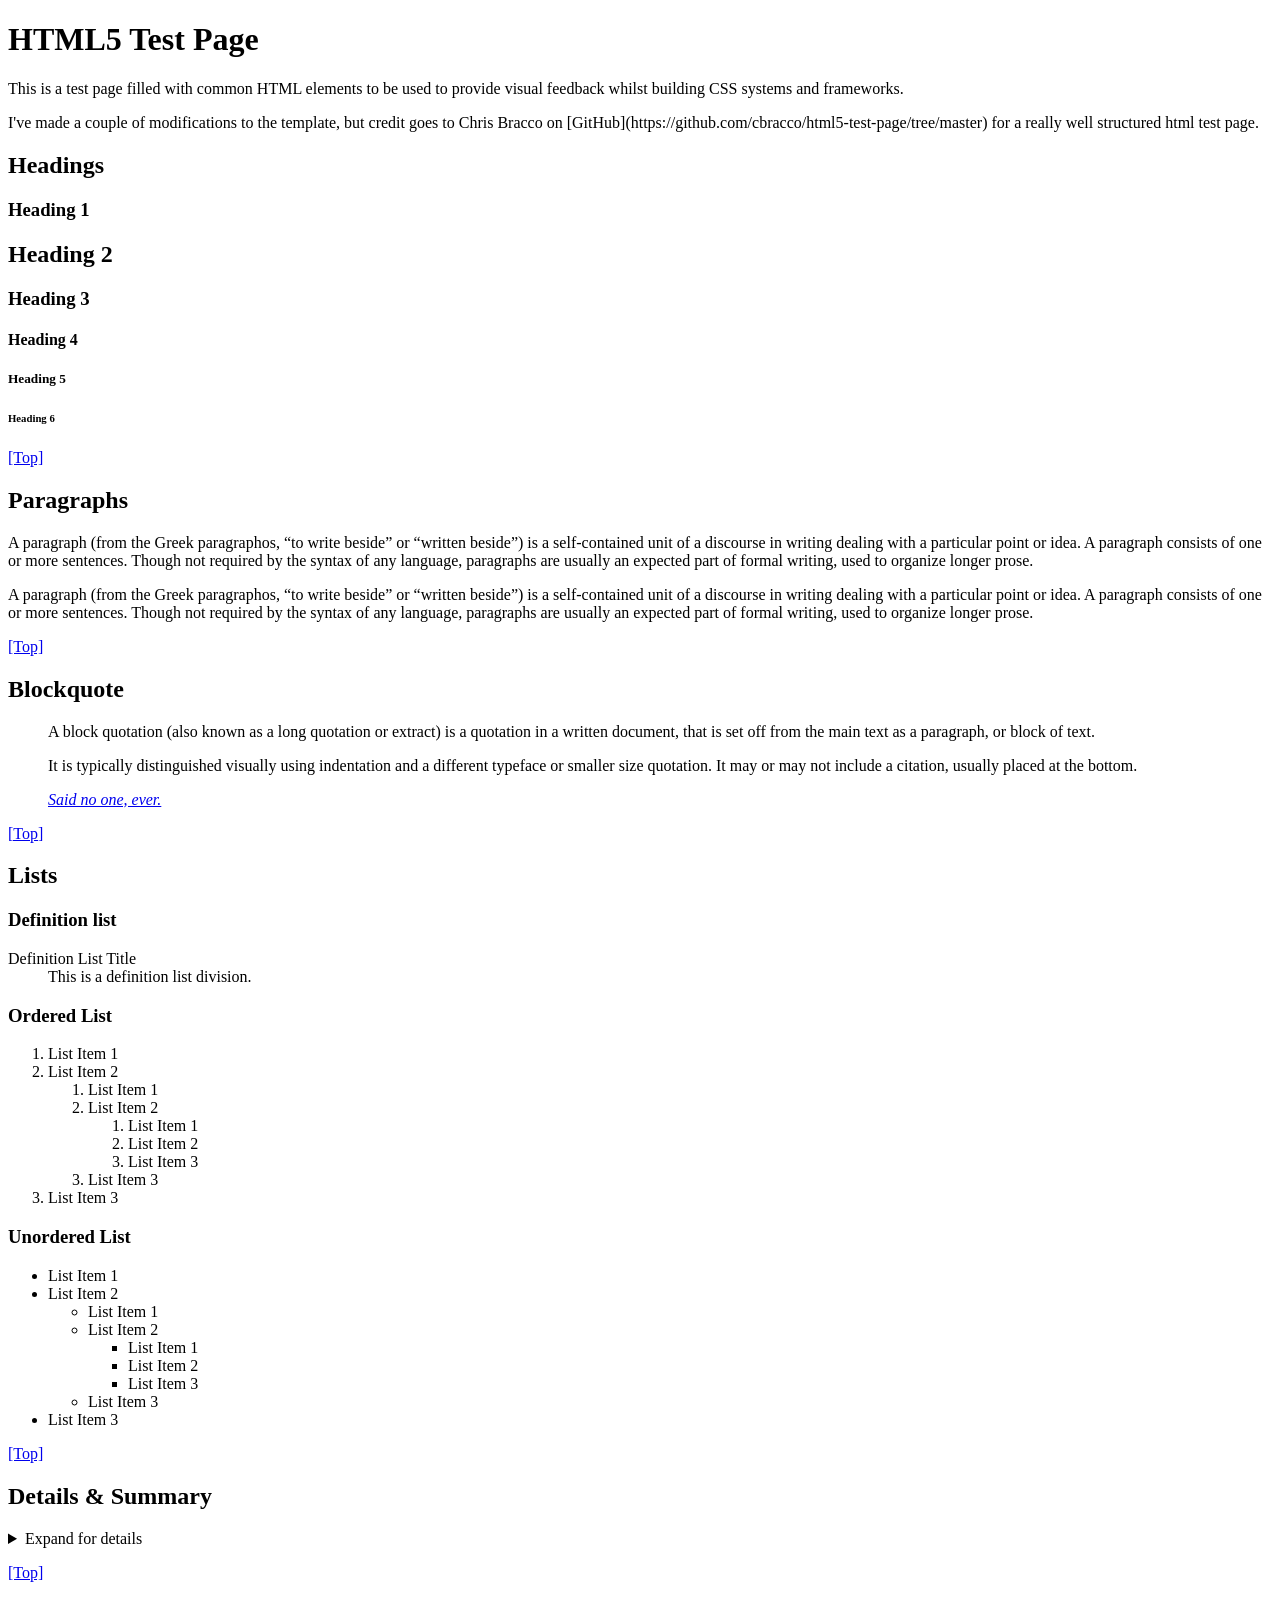
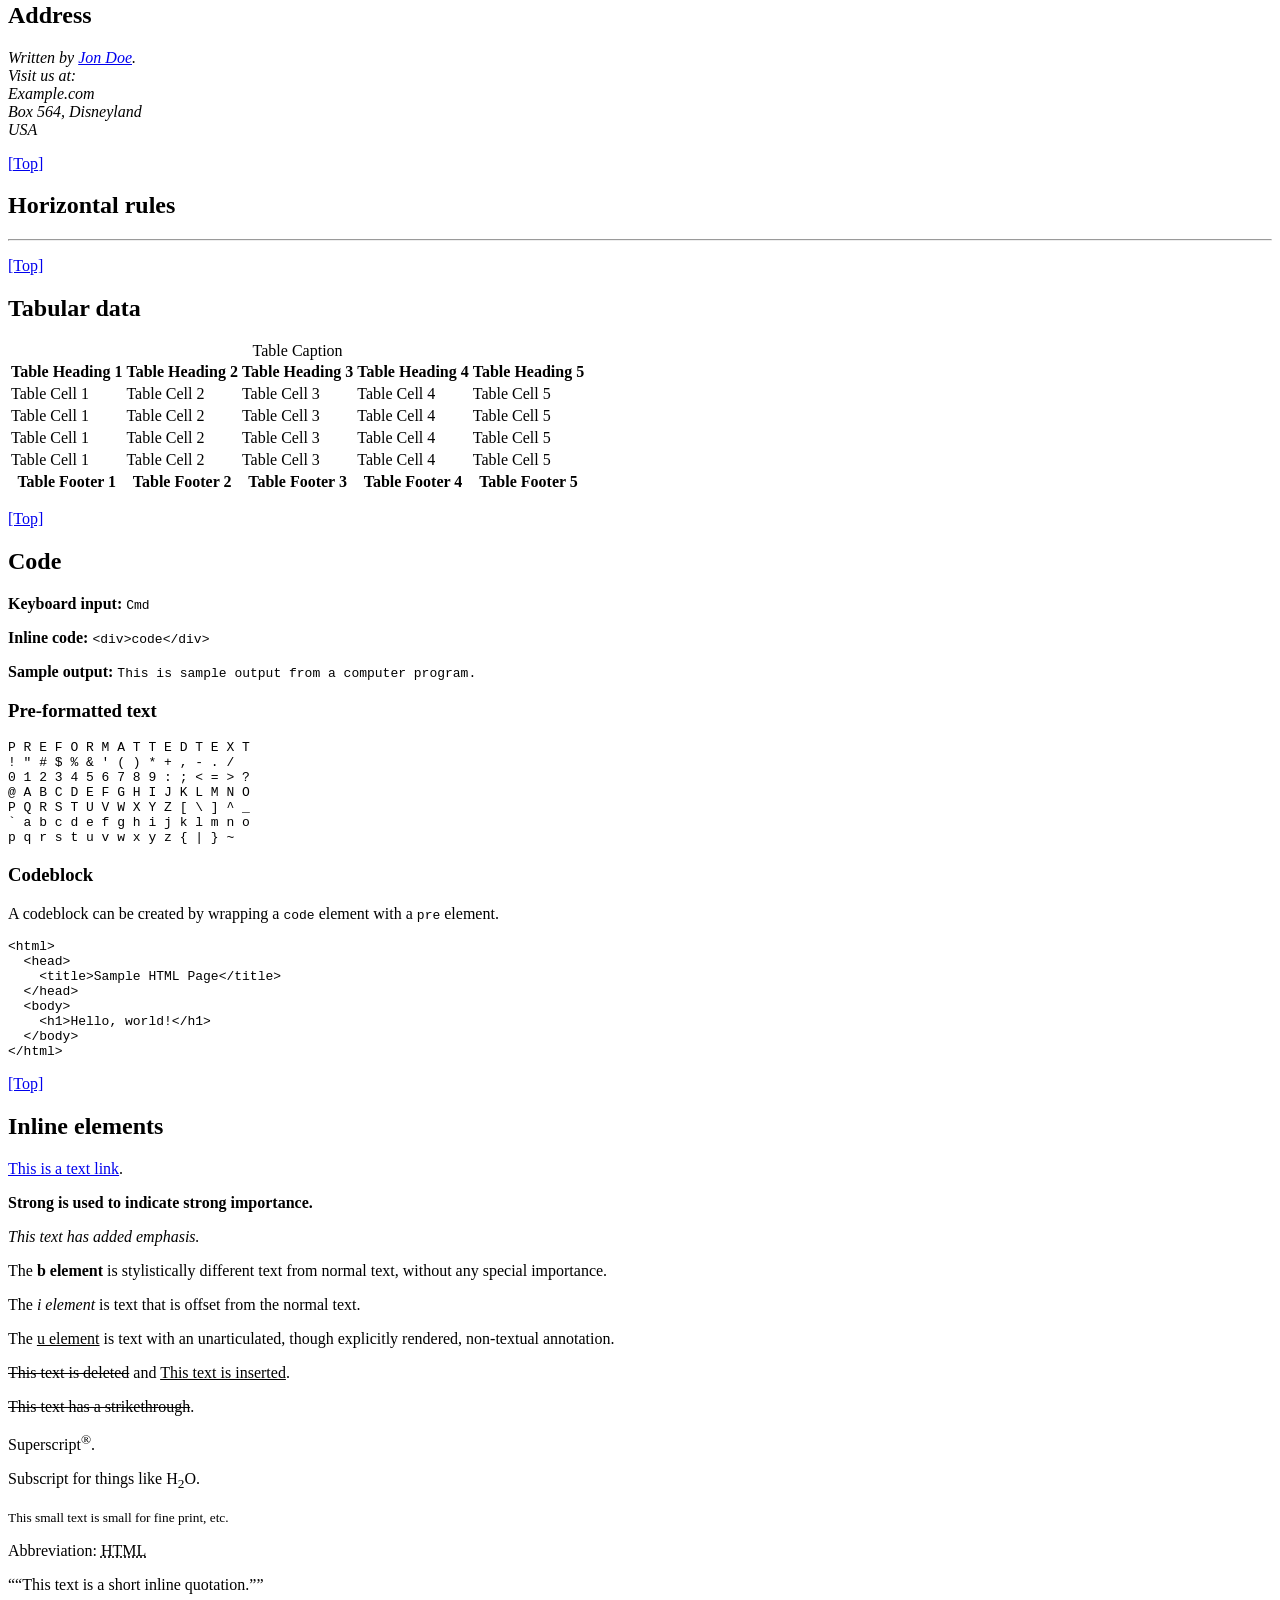
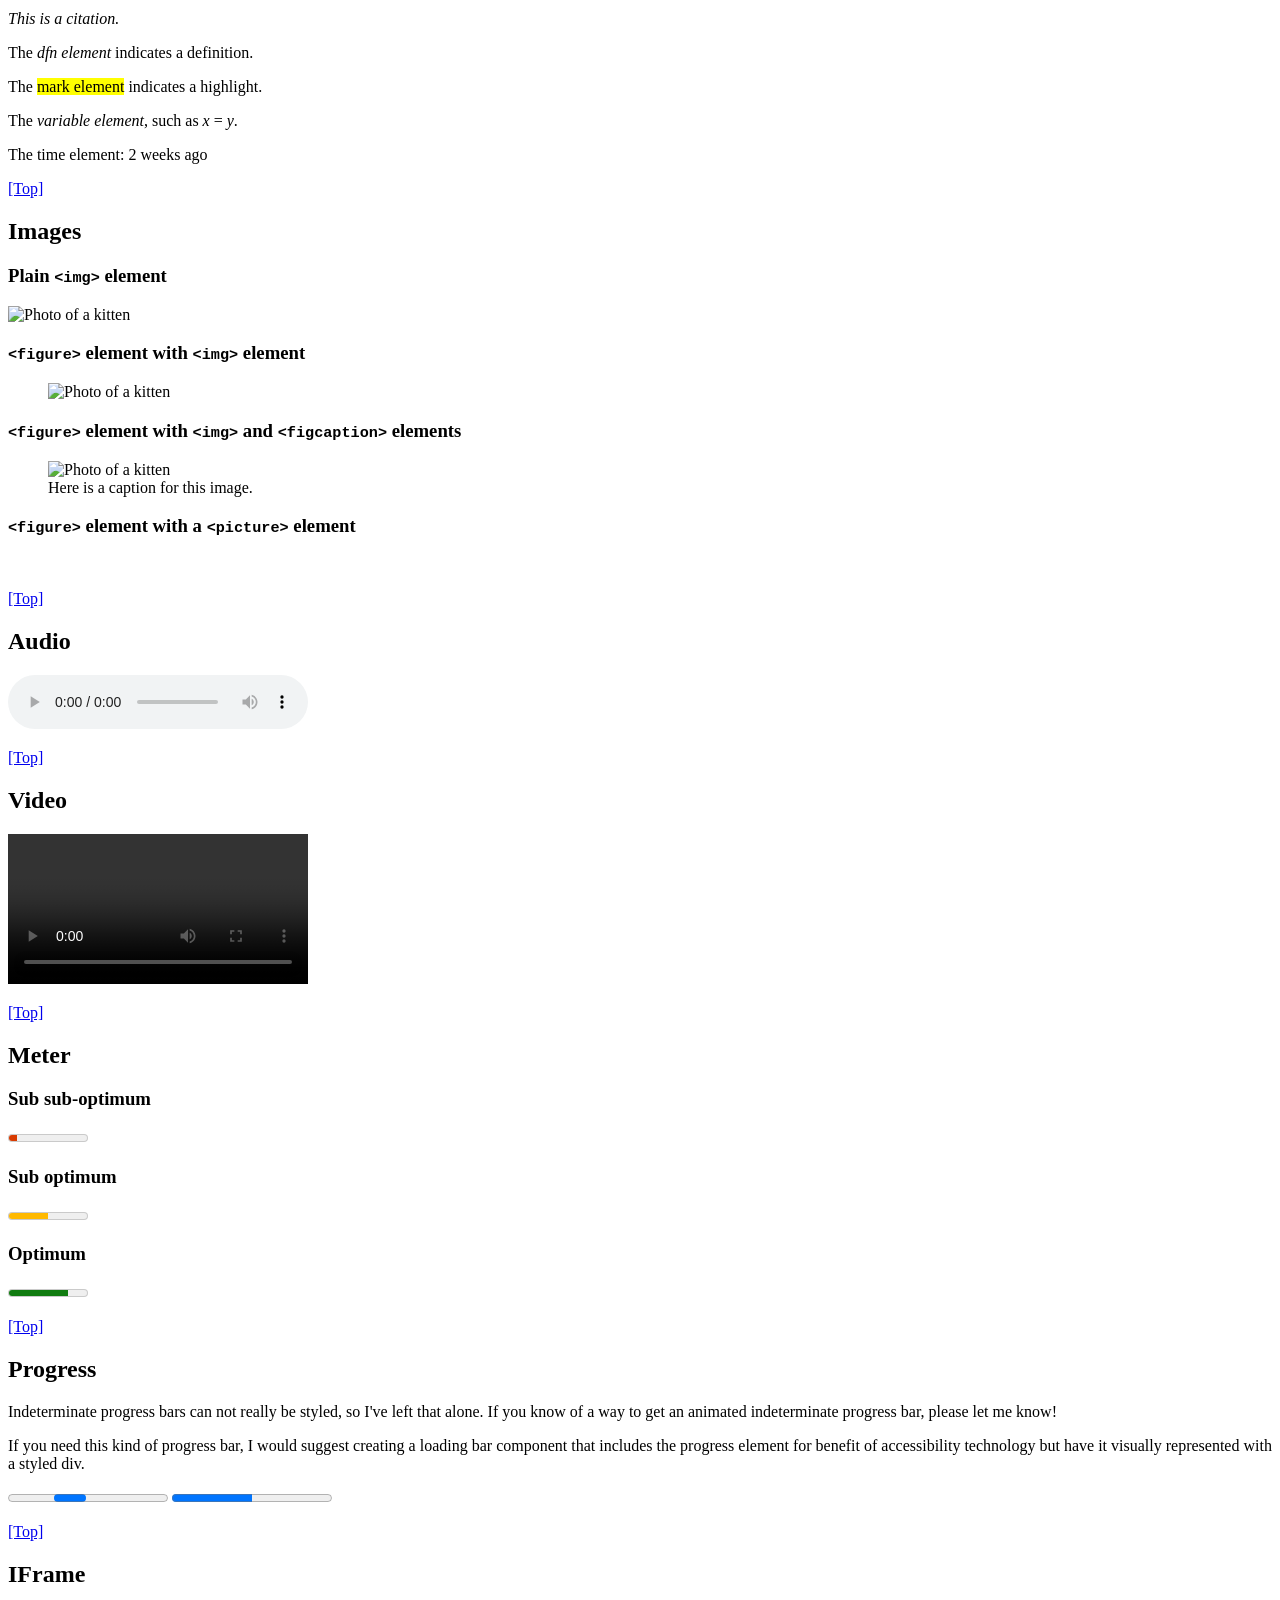
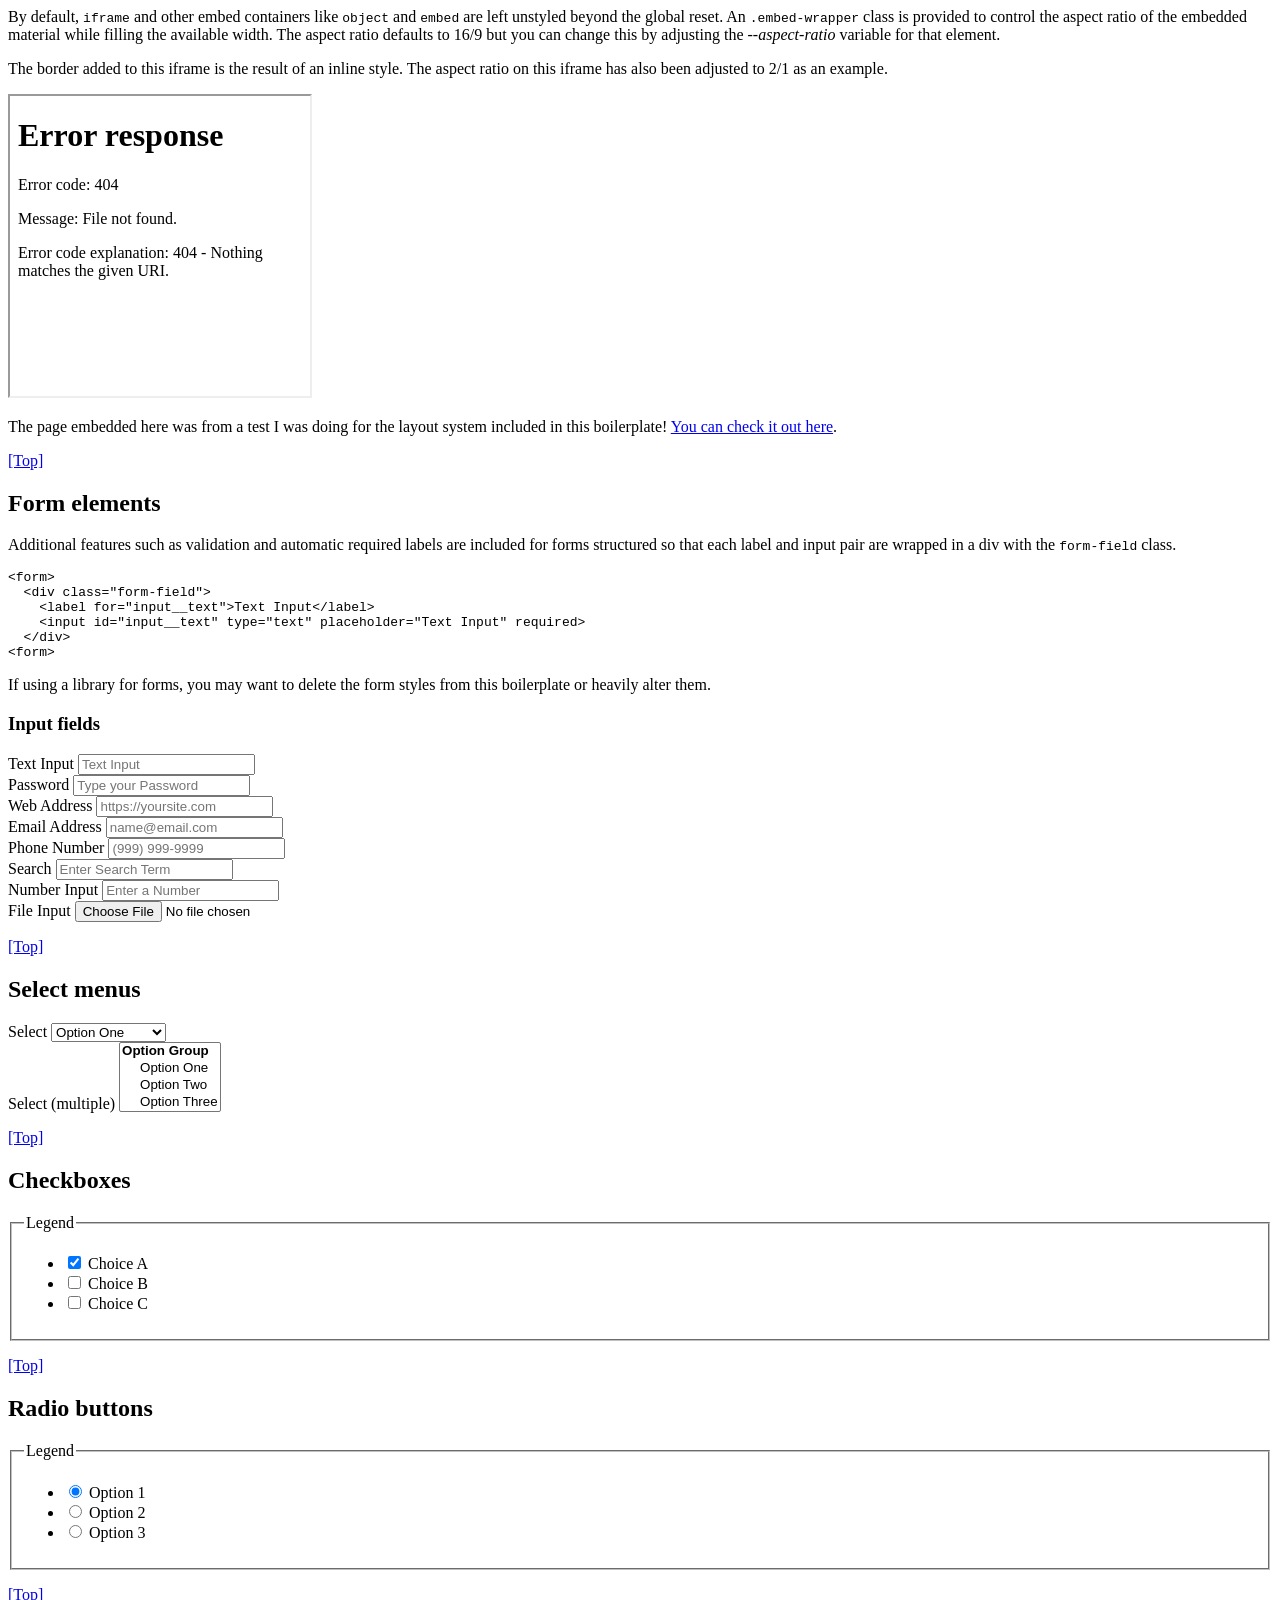
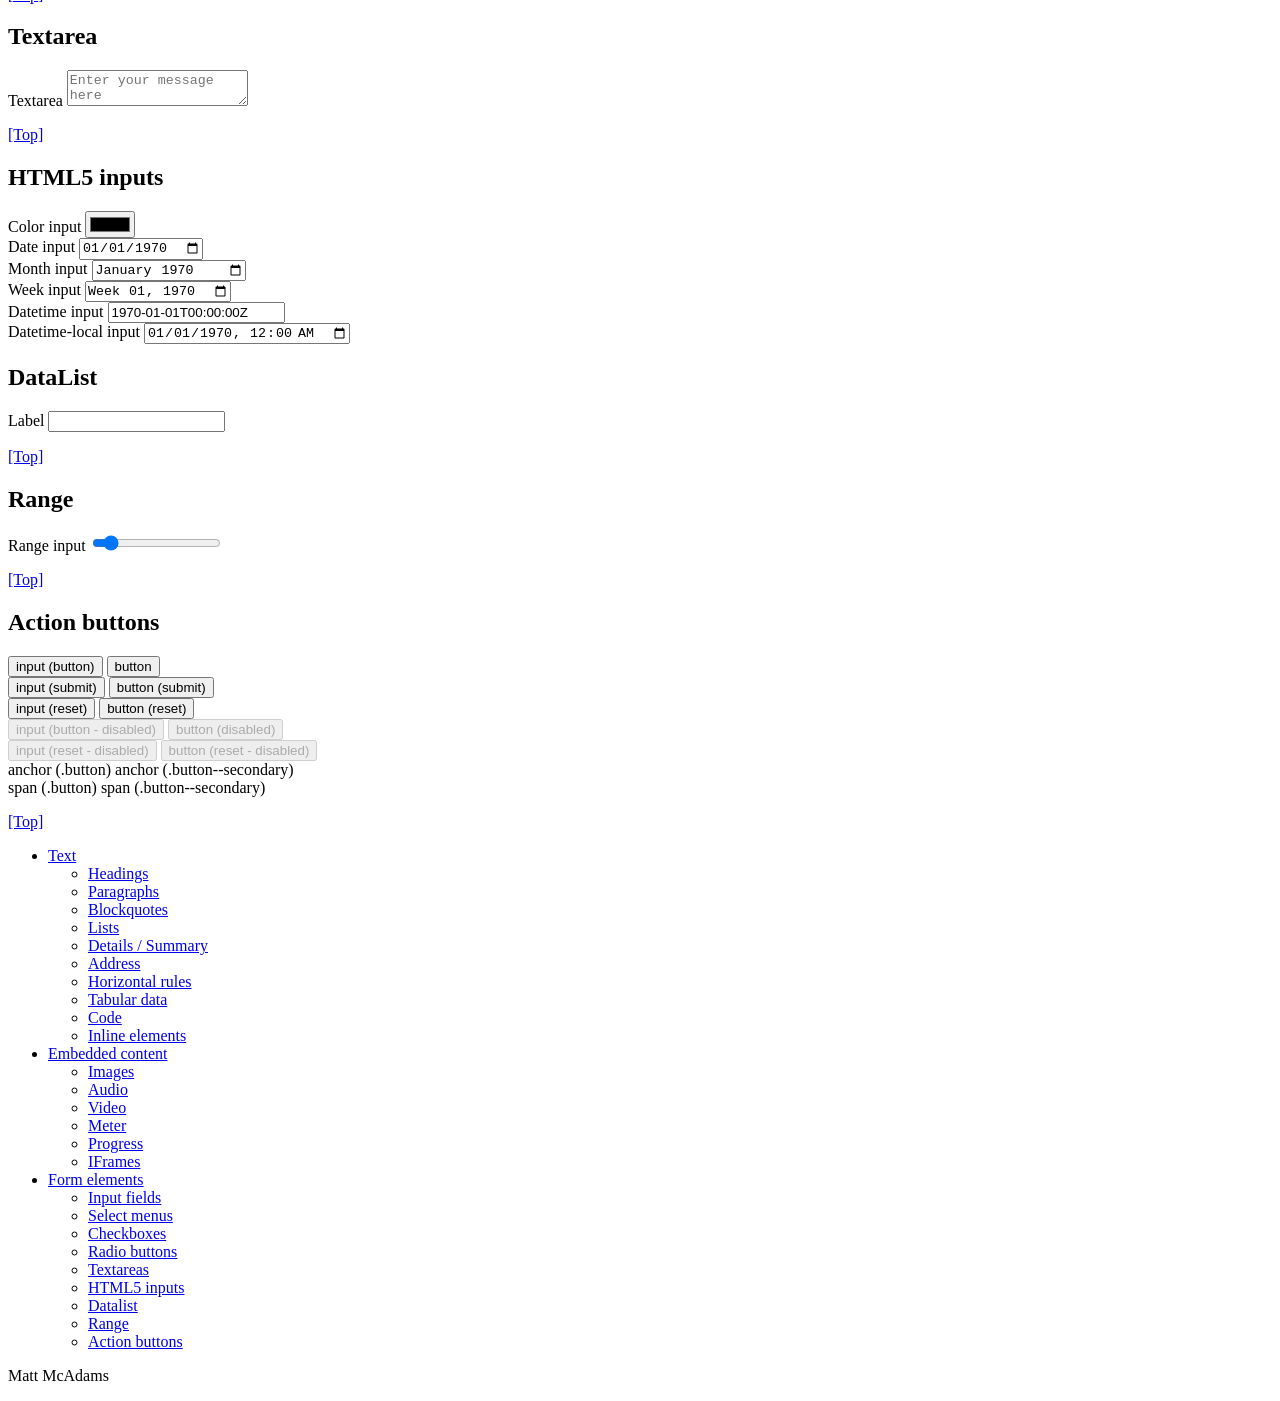
==== example.css.html @ a27641ac "added html and css boilderplate from Matt" ====
<!doctype html>
<html lang="en">

<head>
  <meta charset="utf-8">
  <meta http-equiv="X-UA-Compatible" content="IE=edge">
  <title>Matt's CSS Boilerplate</title>
  <meta name="description" content="A simple, modern CSS boilerplate">
  <meta name="viewport" content="width=device-width, initial-scale=1">
  <!--
  <link rel="stylesheet" href="src/_01-tokens.css">
  <link rel="stylesheet" href="src/_02-reset.css">
  <link rel="stylesheet" href="src/_03-core.css">
  <link rel="stylesheet" href="src/_04-forms.css">
  <link rel="stylesheet" href="src/_05-layout.css">
  <link rel="stylesheet" href="src/_06-animation.css">
  <link rel="stylesheet" href="src/_07-components.css">
  <link rel="stylesheet" href="src/_08-utilities.css">
  -->
  <link rel="stylesheet" href="resources/CSS/index.css">
</head>

<body>
  <div id="top" role="document">
    <div class="page">
      <header class="page__header layout--flow">
        <div class="layout--flow container--wide section">
          <h1>HTML5 Test Page</h1>
          <p>This is a test page filled with common HTML elements to be used to provide visual feedback whilst building CSS systems and frameworks.</p>
          <p>I've made a couple of modifications to the template, but credit goes to Chris Bracco on [GitHub](https://github.com/cbracco/html5-test-page/tree/master) for a really well structured html test page.</p>
        </div>
      </header>
      <main class="page__content layout--flow-double">
        <section id="text" class="container layout--flow-double">
          <article id="text__headings" class="layout--flow">
            <header>
              <h2>Headings</h2>
            </header>
            <div class="layout--flow">
              <h1>Heading 1</h1>
              <h2>Heading 2</h2>
              <h3>Heading 3</h3>
              <h4>Heading 4</h4>
              <h5>Heading 5</h5>
              <h6>Heading 6</h6>
            </div>
            <footer>
              <p><a href="#top">[Top]</a></p>
            </footer>
          </article>
          <article id="text__paragraphs" class="layout--flow">
            <header>
              <h2>Paragraphs</h2>
            </header>
            <div class="layout--flow">
              <p>A paragraph (from the Greek paragraphos, “to write beside” or “written beside”) is a self-contained unit of a discourse in writing dealing with a particular point or idea. A paragraph consists of one or more sentences. Though not required by the syntax of any language, paragraphs are usually an expected part of formal writing, used to organize longer prose.</p>
              <p>A paragraph (from the Greek paragraphos, “to write beside” or “written beside”) is a self-contained unit of a discourse in writing dealing with a particular point or idea. A paragraph consists of one or more sentences. Though not required by the syntax of any language, paragraphs are usually an expected part of formal writing, used to organize longer prose.</p>
            </div>
            <footer>
              <p><a href="#top">[Top]</a></p>
            </footer>
          </article>
          <article id="text__blockquotes" class="layout--flow">
            <header>
              <h2>Blockquote</h2>
            </header>
            <div class="layout--flow">
              <blockquote>
                <p>A block quotation (also known as a long quotation or extract) is a quotation in a written document, that is set off from the main text as a paragraph, or block of text.</p>
                <p>It is typically distinguished visually using indentation and a different typeface or smaller size quotation. It may or may not include a citation, usually placed at the bottom.</p>
                <cite><a href="#!">Said no one, ever.</a></cite>
              </blockquote>
            </div>
            <footer>
              <p><a href="#top">[Top]</a></p>
            </footer>
          </article>
          <article id="text__lists" class="layout--flow">
            <header>
              <h2>Lists</h2>
            </header>
            <div class="layout--flow">
              <h3>Definition list</h3>
              <dl>
                <dt>Definition List Title</dt>
                <dd>This is a definition list division.</dd>
              </dl>
              <h3>Ordered List</h3>
              <ol>
                <li>List Item 1</li>
                <li>
                  List Item 2
                  <ol>
                    <li>List Item 1</li>
                    <li>
                      List Item 2
                      <ol>
                        <li>List Item 1</li>
                        <li>List Item 2</li>
                        <li>List Item 3</li>
                      </ol>
                    </li>
                    <li>List Item 3</li>
                  </ol>
                </li>
                <li>List Item 3</li>
              </ol>
              <h3>Unordered List</h3>
              <ul>
                <li>List Item 1</li>
                <li>
                  List Item 2
                  <ul>
                    <li>List Item 1</li>
                    <li>
                      List Item 2
                      <ul>
                        <li>List Item 1</li>
                        <li>List Item 2</li>
                        <li>List Item 3</li>
                      </ul>
                    </li>
                    <li>List Item 3</li>
                  </ul>
                </li>
                <li>List Item 3</li>
              </ul>
            </div>
            <footer>
              <p><a href="#top">[Top]</a></p>
            </footer>
          </article>
          <article id="text__details" class="layout--flow">
            <header>
              <h2>Details & Summary</h2>
            </header>
            <details>
              <summary>Expand for details</summary>
              <p>Lorem ipsum dolor sit amet consectetur adipisicing elit. Cum, odio! Odio natus ullam ad quaerat, eaque
                necessitatibus, aliquid distinctio similique voluptatibus dicta consequuntur animi. Quaerat facilis quidem
                unde eos! Ipsa.</p>
            </details>
            <footer>
              <p><a href="#top">[Top]</a></p>
            </footer>
          </article>
          <article id="text__address" class="layout--flow">
            <header>
              <h2>Address</h2>
            </header>
            <address>
              Written by <a href="mailto:webmaster@example.com">Jon Doe</a>.<br>
              Visit us at:<br>
              Example.com<br>
              Box 564, Disneyland<br>
              USA
            </address>
            <footer>
              <p><a href="#top">[Top]</a></p>
            </footer>
          </article>
          <article id="text__hr" class="layout--flow">
            <header>
              <h2>Horizontal rules</h2>
            </header>
            <div>
              <hr>
            </div>
            <footer>
              <p><a href="#top">[Top]</a></p>
            </footer>
          </article>
          <article id="text__tables" class="layout--flow">
            <header>
              <h2>Tabular data</h2>
            </header>
            <div class="table-wrapper">
              <table>
                <caption>Table Caption</caption>
                <thead>
                  <tr>
                    <th>Table Heading 1</th>
                    <th>Table Heading 2</th>
                    <th>Table Heading 3</th>
                    <th>Table Heading 4</th>
                    <th>Table Heading 5</th>
                  </tr>
                </thead>
                <tfoot>
                  <tr>
                    <th>Table Footer 1</th>
                    <th>Table Footer 2</th>
                    <th>Table Footer 3</th>
                    <th>Table Footer 4</th>
                    <th>Table Footer 5</th>
                  </tr>
                </tfoot>
                <tbody>
                  <tr>
                    <td>Table Cell 1</td>
                    <td>Table Cell 2</td>
                    <td>Table Cell 3</td>
                    <td>Table Cell 4</td>
                    <td>Table Cell 5</td>
                  </tr>
                  <tr>
                    <td>Table Cell 1</td>
                    <td>Table Cell 2</td>
                    <td>Table Cell 3</td>
                    <td>Table Cell 4</td>
                    <td>Table Cell 5</td>
                  </tr>
                  <tr>
                    <td>Table Cell 1</td>
                    <td>Table Cell 2</td>
                    <td>Table Cell 3</td>
                    <td>Table Cell 4</td>
                    <td>Table Cell 5</td>
                  </tr>
                  <tr>
                    <td>Table Cell 1</td>
                    <td>Table Cell 2</td>
                    <td>Table Cell 3</td>
                    <td>Table Cell 4</td>
                    <td>Table Cell 5</td>
                  </tr>
                </tbody>
              </table>
            </div>
            <footer>
              <p><a href="#top">[Top]</a></p>
            </footer>
          </article>
          <article id="text__code" class="layout--flow">
            <header>
              <h2>Code</h2>
            </header>
            <div class="layout--flow">
              <p><strong>Keyboard input:</strong> <kbd>Cmd</kbd></p>
              <p><strong>Inline code:</strong> <code>&lt;div&gt;code&lt;/div&gt;</code></p>
              <p><strong>Sample output:</strong> <samp>This is sample output from a computer program.</samp></p>
              <h3>Pre-formatted text</h3>
              <pre>P R E F O R M A T T E D T E X T
! " # $ % &amp; ' ( ) * + , - . /
0 1 2 3 4 5 6 7 8 9 : ; &lt; = &gt; ?
@ A B C D E F G H I J K L M N O
P Q R S T U V W X Y Z [ \ ] ^ _
` a b c d e f g h i j k l m n o
p q r s t u v w x y z { | } ~ </pre>
              <h3>Codeblock</h3>
              <p>A codeblock can be created by wrapping a <code>code</code> element with a <code>pre</code> element.</p>
              <pre><code>&lt;html&gt;
  &lt;head&gt;
    &lt;title&gt;Sample HTML Page&lt;/title&gt;
  &lt;/head&gt;
  &lt;body&gt;
    &lt;h1&gt;Hello, world!&lt;/h1&gt;
  &lt;/body&gt;
&lt;/html&gt;</code></pre>
            </div>
            <footer>
              <p><a href="#top">[Top]</a></p>
            </footer>
          </article>
          <article id="text__inline" class="layout--flow">
            <header>
              <h2>Inline elements</h2>
            </header>
            <div class="layout--flow">
              <p><a href="#!">This is a text link</a>.</p>
              <p><strong>Strong is used to indicate strong importance.</strong></p>
              <p><em>This text has added emphasis.</em></p>
              <p>The <b>b element</b> is stylistically different text from normal text, without any special importance.
              </p>
              <p>The <i>i element</i> is text that is offset from the normal text.</p>
              <p>The <u>u element</u> is text with an unarticulated, though explicitly rendered, non-textual annotation.
              </p>
              <p><del>This text is deleted</del> and <ins>This text is inserted</ins>.</p>
              <p><s>This text has a strikethrough</s>.</p>
              <p>Superscript<sup>®</sup>.</p>
              <p>Subscript for things like H<sub>2</sub>O.</p>
              <p><small>This small text is small for fine print, etc.</small></p>
              <p>Abbreviation: <abbr title="HyperText Markup Language">HTML</abbr></p>
              <p>&ldquo;<q cite="https://developer.mozilla.org/en-US/docs/HTML/Element/q">This text is a short inline quotation.</q>&rdquo;</p>
              <p><cite>This is a citation.</cite></p>
              <p>The <dfn>dfn element</dfn> indicates a definition.</p>
              <p>The <mark>mark element</mark> indicates a highlight.</p>
              <p>The <var>variable element</var>, such as <var>x</var> = <var>y</var>.</p>
              <p>The time element: <time datetime="2013-04-06T12:32+00:00">2 weeks ago</time></p>
            </div>
            <footer>
              <p><a href="#top">[Top]</a></p>
            </footer>
          </article>
        </section>
        <section id="embedded" class="container layout--flow">
          <article id="embedded__images" class="layout--flow">
            <header>
              <h2>Images</h2>
            </header>
            <div class="layout--flow">
              <h3>Plain <code>&lt;img&gt;</code> element</h3>
              <img src="https://picsum.photos/seed/1/500/300" alt="Photo of a kitten">
              <h3><code>&lt;figure&gt;</code> element with <code>&lt;img&gt;</code> element</h3>
              <figure>
                <img src="https://picsum.photos/seed/2/500/300" alt="Photo of a kitten">
              </figure>
              <h3><code>&lt;figure&gt;</code> element with <code>&lt;img&gt;</code> and <code>&lt;figcaption&gt;</code>
                elements</h3>
              <figure>
                <img src="https://picsum.photos/seed/3/500/300" alt="Photo of a kitten">
                <figcaption>Here is a caption for this image.</figcaption>
              </figure>
              <h3><code>&lt;figure&gt;</code> element with a <code>&lt;picture&gt;</code> element</h3>
              <figure>
                <picture>
                  <source srcset="https://picsum.photos/seed/4/800/300" media="(min-width: 800px)">
                  <img src="https://picsum.photos/400/200" alt="Photo of a kitten" />
                </picture>
              </figure>
            </div>
            <footer>
              <p><a href="#top">[Top]</a></p>
            </footer>
          </article>
          <article id="embedded__audio" class="layout--flow">
            <header>
              <h2>Audio</h2>
            </header>
            <div><audio controls="">audio</audio></div>
            <footer>
              <p><a href="#top">[Top]</a></p>
            </footer>
          </article>
          <article id="embedded__video" class="layout--flow">
            <header>
              <h2>Video</h2>
            </header>
            <div><video controls="">video</video></div>
            <footer>
              <p><a href="#top">[Top]</a></p>
            </footer>
          </article>
          <article id="embedded__meter" class="layout--flow">
            <header>
              <h2>Meter</h2>
            </header>
            <div class="layout--flow">
              <h3>Sub sub-optimum</h3>
              <meter
                min="0"
                low="30"
                optimum="75"
                high="55"
                max="100"
                value="10"
              >25 out of 100</meter>
              <h3>Sub optimum</h3>
              <meter
                min="0"
                low="30"
                optimum="75"
                high="55"
                max="100"
                value="50"
              >50 out of 100</meter>
              <h3>Optimum</h3>
              <meter
                min="0"
                low="30"
                optimum="75"
                high="55"
                max="100"
                value="75"
              >75 out of 100</meter>
            </div>
            <footer>
              <p><a href="#top">[Top]</a></p>
            </footer>
          </article>
          <article id="embedded__progress" class="layout--flow">
            <header>
              <h2>Progress</h2>
            </header>
            <div class="layout--flow">
              <p>Indeterminate progress bars can not really be styled, so I've left that alone. If you know of a way to get an animated indeterminate progress bar, please let me know!</p>
              <p>If you need this kind of progress bar, I would suggest creating a loading bar component that includes the progress element for benefit of accessibility technology but have it visually represented with a styled div.</p>
              <progress>progress</progress>
              <progress value="50" max="100">50%</progress>
            </div>
            <footer>
              <p><a href="#top">[Top]</a></p>
            </footer>
          </article>
          <article id="embedded__iframe" class="layout--flow">
            <header>
              <h2>IFrame</h2>
            </header>
            <div class="layout--flow">
              <p>By default, <code>iframe</code> and other embed containers like <code>object</code> and <code>embed</code> are left unstyled beyond the global reset. An <code>.embed-wrapper</code> class is provided to control the aspect ratio of the embedded material while filling the available width. The aspect ratio defaults to 16/9 but you can change this by adjusting the <var>--aspect-ratio</var> variable for that element.</p>
              <p>The border added to this iframe is the result of an inline style. The aspect ratio on this iframe has also been adjusted to 2/1 as an example.</p>
              <div class="embed-wrapper" style="--aspect-ratio: 2/1; border: 5px solid var(--color_text--default)">
                <iframe src="layout.html" height="300"></iframe>
              </div>
              <p>The page embedded here was from a test I was doing for the layout system included in this boilerplate! <a href="layout.html">You can check it out here</a>.</p>
            </div>
            <footer>
              <p><a href="#top">[Top]</a></p>
            </footer>
          </article>
        </section>
        <section id="forms" class="container layout--flow-double">
          <article id="forms__input" class="layout--flow">
            <header>
              <h2>Form elements</h2>
            </header>
            <div class="layout--flow">
              <p>Additional features such as validation and automatic required labels are included for forms structured so that each label and input pair are wrapped in a div with the <code>form-field</code> class.</p>
              <pre><code>&lt;form&gt;
  &lt;div class="form-field"&gt;
    &lt;label for="input__text"&gt;Text Input&lt;/label&gt;
    &lt;input id="input__text" type="text" placeholder="Text Input" required&gt;
  &lt;/div&gt;
&lt;form&gt;</code></pre>
              <p>If using a library for forms, you may want to delete the form styles from this boilerplate or heavily alter them.</p>
              <h3>Input fields</h3>
              <form class="layout--flow">
                <div class="form-field">
                  <label for="input__text">Text Input</label>
                  <input id="input__text" type="text" placeholder="Text Input" required>
                </div>
                <div class="form-field">
                  <label for="input__password">Password</label>
                  <input type="password" placeholder="Type your Password">
                </div>
                <div class="form-field">
                  <label for="input__webaddress">Web Address</label>
                  <input id="input__webaddress" type="url" placeholder="https://yoursite.com">
                </div class="form-field">
                <div class="form-field">
                  <label for="input__email">Email Address</label>
                  <input id="input__email" type="email" placeholder="name@email.com">
                </div>
                <div class="form-field">
                  <label for="input__phone">Phone Number</label>
                  <input id="input__phone" type="tel" placeholder="(999) 999-9999">
                </div>
                <div class="form-field">
                  <label for="input__search">Search</label>
                  <input id="input__search" type="search" placeholder="Enter Search Term">
                </div>
                <div class="form-field">
                  <label for="input__number">Number Input</label>
                  <input id="input__number" type="number" placeholder="Enter a Number">
                </div>
                <div class="form-field">
                  <label for="input__file">File Input</label>
                  <input id="input__file" type="file" required>
                </div>
              </form>
            </div>
            <footer>
              <p><a href="#top">[Top]</a></p>
            </footer>
          </article>
          <article id="forms__select" class="layout--flow">
            <header>
              <h2>Select menus</h2>
            </header>
            <div class="layout--flow">
              <form class="layout--flow">
                <div class="form-field">
                  <label for="select">Select</label>
                  <select id="select" required>
                    <optgroup label="Option Group">
                      <option>Option One</option>
                      <option>Option Two</option>
                      <option>Option Three</option>
                    </optgroup>
                  </select>
                </div>
                <div class="form-field">
                  <label for="select_multiple">Select (multiple)</label>
                  <select id="select_multiple" multiple="multiple">
                    <optgroup label="Option Group">
                      <option>Option One</option>
                      <option>Option Two</option>
                      <option>Option Three</option>
                    </optgroup>
                  </select>
                </div>
              </form>
            </div>
            <footer>
              <p><a href="#top">[Top]</a></p>
            </footer>
          </article>
          <article id="forms__checkbox" class="layout--flow">
            <header>
              <h2>Checkboxes</h2>
            </header>
            <div class="layout--flow">
              <fieldset id="forms__checkbox">
                <legend>Legend</legend>
                <ul>
                  <li>
                    <label for="checkbox1"><input id="checkbox1" name="checkbox" type="checkbox" checked="checked"> Choice A</label>
                  </li>
                  <li>
                    <label for="checkbox2"><input id="checkbox2" name="checkbox" type="checkbox"> Choice B</label>
                  </li>
                  <li>
                    <label for="checkbox3"><input id="checkbox3" name="checkbox" type="checkbox"> Choice C</label>
                  </li>
                </ul>
              </fieldset>
            </div>
            <footer>
              <p><a href="#top">[Top]</a></p>
            </footer>
          </article>
          <article id="forms__checkbox" class="layout--flow">
            <header>
              <h2>Radio buttons</h2>
            </header>
            <div class="layout--flow">
              <fieldset id="forms__checkbox">
                <legend>Legend</legend>
                <ul>
                  <li><label for="radio1"><input id="radio1" name="radio" type="radio" checked="checked"> Option 1</label>
                  </li>
                  <li><label for="radio2"><input id="radio2" name="radio" type="radio"> Option 2</label></li>
                  <li><label for="radio3"><input id="radio3" name="radio" type="radio"> Option 3</label></li>
                </ul>
              </fieldset>
            </div>
            <footer>
              <p><a href="#top">[Top]</a></p>
            </footer>
          </article>
          <article id="forms__textareas" class="layout--flow">
            <header>
              <h2>Textarea</h2>
            </header>
            <div class="layout--flow">
              <form>
                <div class="form-field">
                  <label for="textarea">Textarea</label>
                  <textarea id="textarea" placeholder="Enter your message here"></textarea>
                </div>
              </form>
            </div>
            <footer>
              <p><a href="#top">[Top]</a></p>
            </footer>
          </article>
          <article id="forms__html5" class="layout--flow">
            <header>
              <h2>HTML5 inputs</h2>
            </header>
            <div class="layout--flow">
              <form class="layout--flow">
                <div class="form-field">
                  <label for="ic">Color input</label>
                  <input type="color" id="ic" value="#000000">
                </div>
                <div class="form-field">
                  <label for="idd">Date input</label>
                  <input type="date" id="idd" value="1970-01-01">
                </div>
                <div class="form-field">
                  <label for="idm">Month input</label>
                  <input type="month" id="idm" value="1970-01">
                </div>
                <div class="form-field">
                  <label for="idw">Week input</label>
                  <input type="week" id="idw" value="1970-W01">
                </div>
                <div class="form-field">
                  <label for="idt">Datetime input</label>
                  <input type="datetime" id="idt" value="1970-01-01T00:00:00Z">
                </div>
                <div class="form-field">
                  <label for="idtl">Datetime-local input</label>
                  <input type="datetime-local" id="idtl" value="1970-01-01T00:00">
                </div>
              </form>
            </div>
          </article>
          <article id="forms__datalist" class="layout--flow">
            <header>
              <h2>DataList</h2>
            </header>
            <div class="layout--flow">
              <form class="layout--flow">
                <div class="form-field">
                  <label for="idl">Label</label>
                  <input type="text" id="idl" list="example-list">
                  <datalist id="example-list">
                    <option value="Example #1" />
                    <option value="Example #2" />
                    <option value="Example #3" />
                  </datalist>
                </div>
              </form>
            </div>
            <footer>
              <p><a href="#top">[Top]</a></p>
            </footer>
          </article>
          <article id="forms__range" class="layout--flow">
            <header>
              <h2>Range</h2>
            </header>
            <div class="layout--flow">
              <form class="layout--flow">
                <div class="form-field">
                  <label for="ir">Range input</label>
                  <input type="range" id="ir" value="10">
                </div>
              </form>
            </div>
            <footer>
              <p><a href="#top">[Top]</a></p>
            </footer>
          </article>
          <article id="forms__action" class="layout--flow">
            <header>
              <h2>Action buttons</h2>
            </header>
            <div class="layout--flow">
              <form class="layout--flow">
                <div class="layout--flow">
                  <div>
                    <input type="button" value="input (button)">
                    <button>button</button>
                  </div>
                  <div>
                    <input type="submit" value="input (submit)">
                    <button type="submit">button (submit)</button>
                  </div>
                  <div>
                    <input type="reset" value="input (reset)">
                    <button type="reset">button (reset)</button>
                  </div>
                  <div>
                    <input type="button" value="input (button - disabled)" disabled>
                    <button disabled>button (disabled)</button>
                  </div>
                  <div>
                    <input type="reset" value="input (reset - disabled)" disabled>
                    <button type="reset" disabled>button (reset - disabled)</button>
                  </div>
                  <div>
                    <a class="button">anchor (.button)</a>
                    <a class="button--secondary">anchor (.button--secondary)</a>
                  </div>
                  <div>
                    <span class="button">span (.button)</span>
                    <span class="button--secondary">span (.button--secondary)</span>
                  </div>
                </div>
              </form>
            </div>
            <footer>
              <p><a href="#top">[Top]</a></p>
            </footer>
          </article>
        </section>
      </main>
      <nav class="page__sidebar">
        <div class="container">
          <ul>
            <li>
              <a href="#text">Text</a>
              <ul>
                <li><a href="#text__headings">Headings</a></li>
                <li><a href="#text__paragraphs">Paragraphs</a></li>
                <li><a href="#text__blockquotes">Blockquotes</a></li>
                <li><a href="#text__lists">Lists</a></li>
                <li><a href="#text__details">Details / Summary</a></li>
                <li><a href="#text__address">Address</a></li>
                <li><a href="#text__hr">Horizontal rules</a></li>
                <li><a href="#text__tables">Tabular data</a></li>
                <li><a href="#text__code">Code</a></li>
                <li><a href="#text__inline">Inline elements</a></li>
              </ul>
            </li>
            <li>
              <a href="#embedded">Embedded content</a>
              <ul>
                <li><a href="#embedded__images">Images</a></li>
                <li><a href="#embedded__audio">Audio</a></li>
                <li><a href="#embedded__video">Video</a></li>
                <li><a href="#embedded__meter">Meter</a></li>
                <li><a href="#embedded__progress">Progress</a></li>
                <li><a href="#embedded__iframe">IFrames</a></li>
              </ul>
            </li>
            <li>
              <a href="#forms">Form elements</a>
              <ul>
                <li><a href="#forms__input">Input fields</a></li>
                <li><a href="#forms__select">Select menus</a></li>
                <li><a href="#forms__checkbox">Checkboxes</a></li>
                <li><a href="#forms__radio">Radio buttons</a></li>
                <li><a href="#forms__textareas">Textareas</a></li>
                <li><a href="#forms__html5">HTML5 inputs</a></li>
                <li><a href="#forms__datalist">Datalist</a></li>
                <li><a href="#forms__range">Range</a></li>
                <li><a href="#forms__action">Action buttons</a></li>
              </ul>
            </li>
          </ul>
        </div>
      </nav>
    </div>

    <footer>
      <p>Matt McAdams</p>
    </footer>
  </div>
</body>

</html>
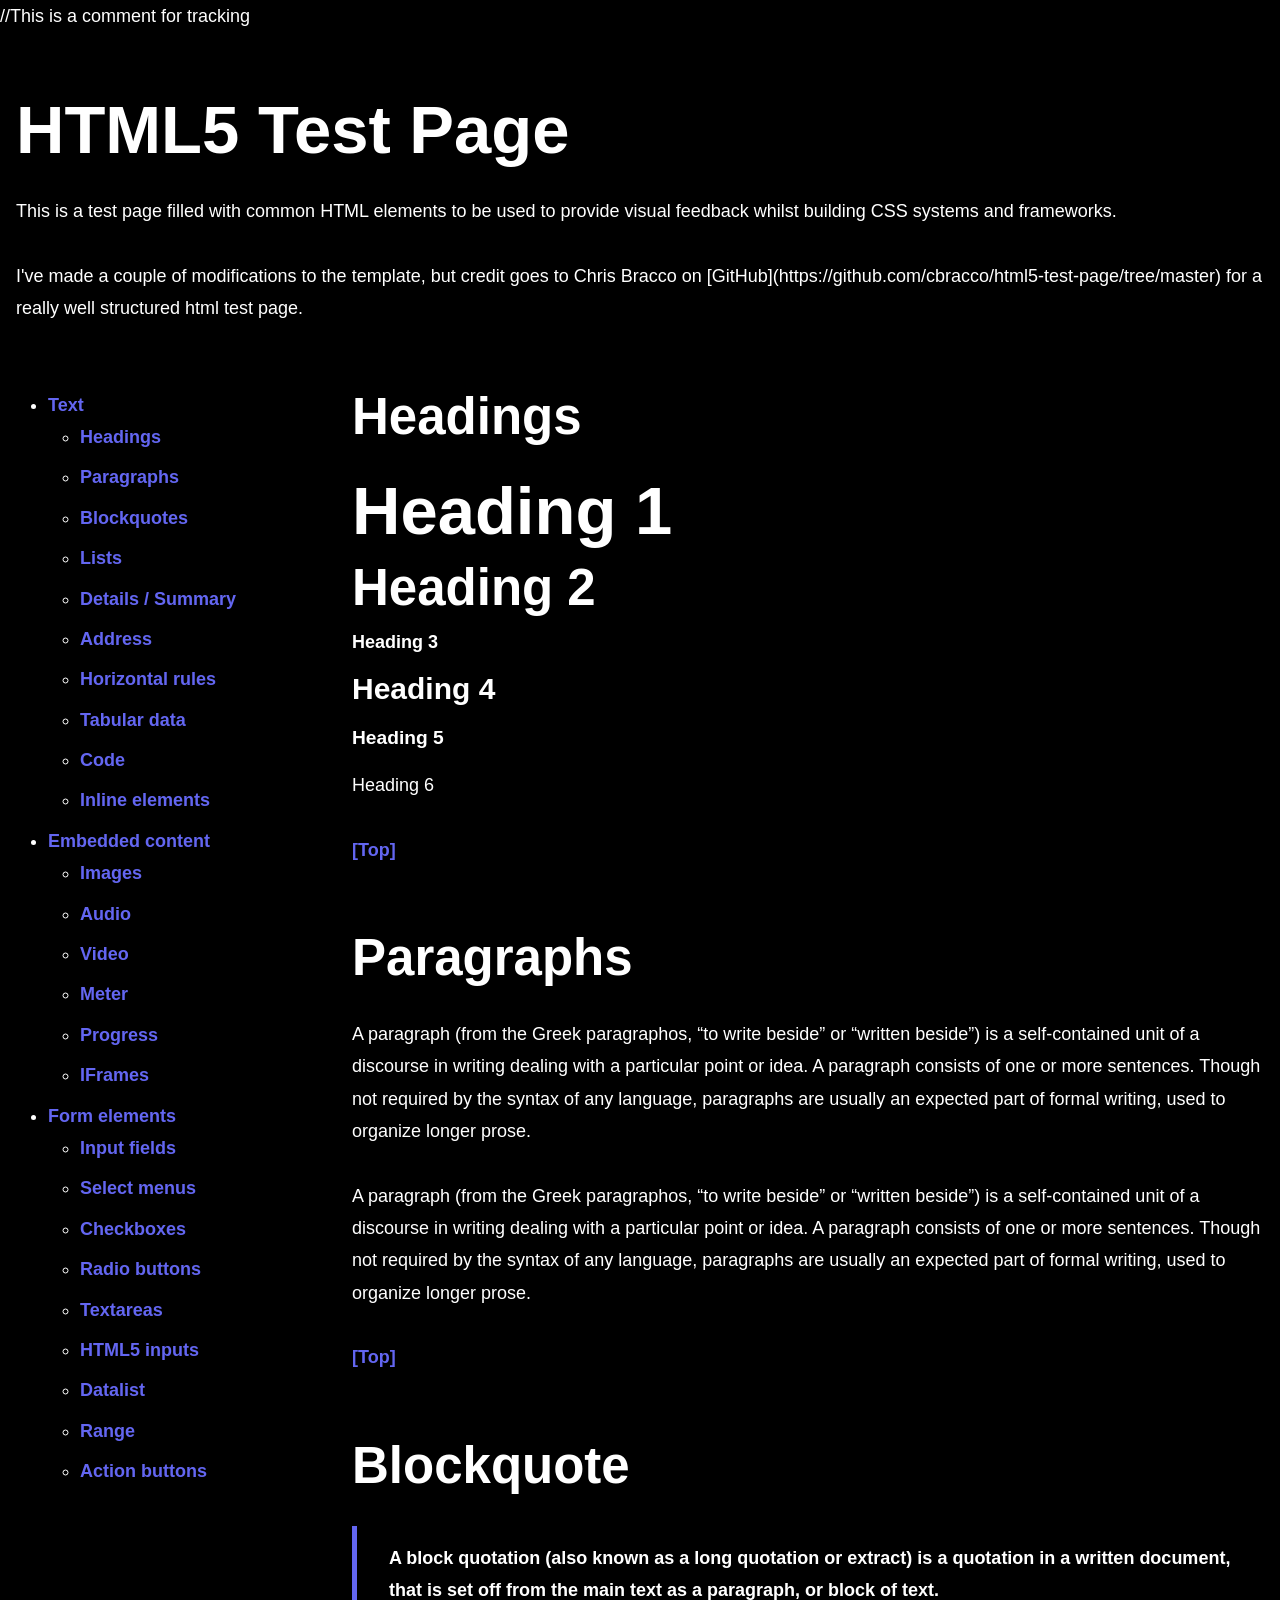
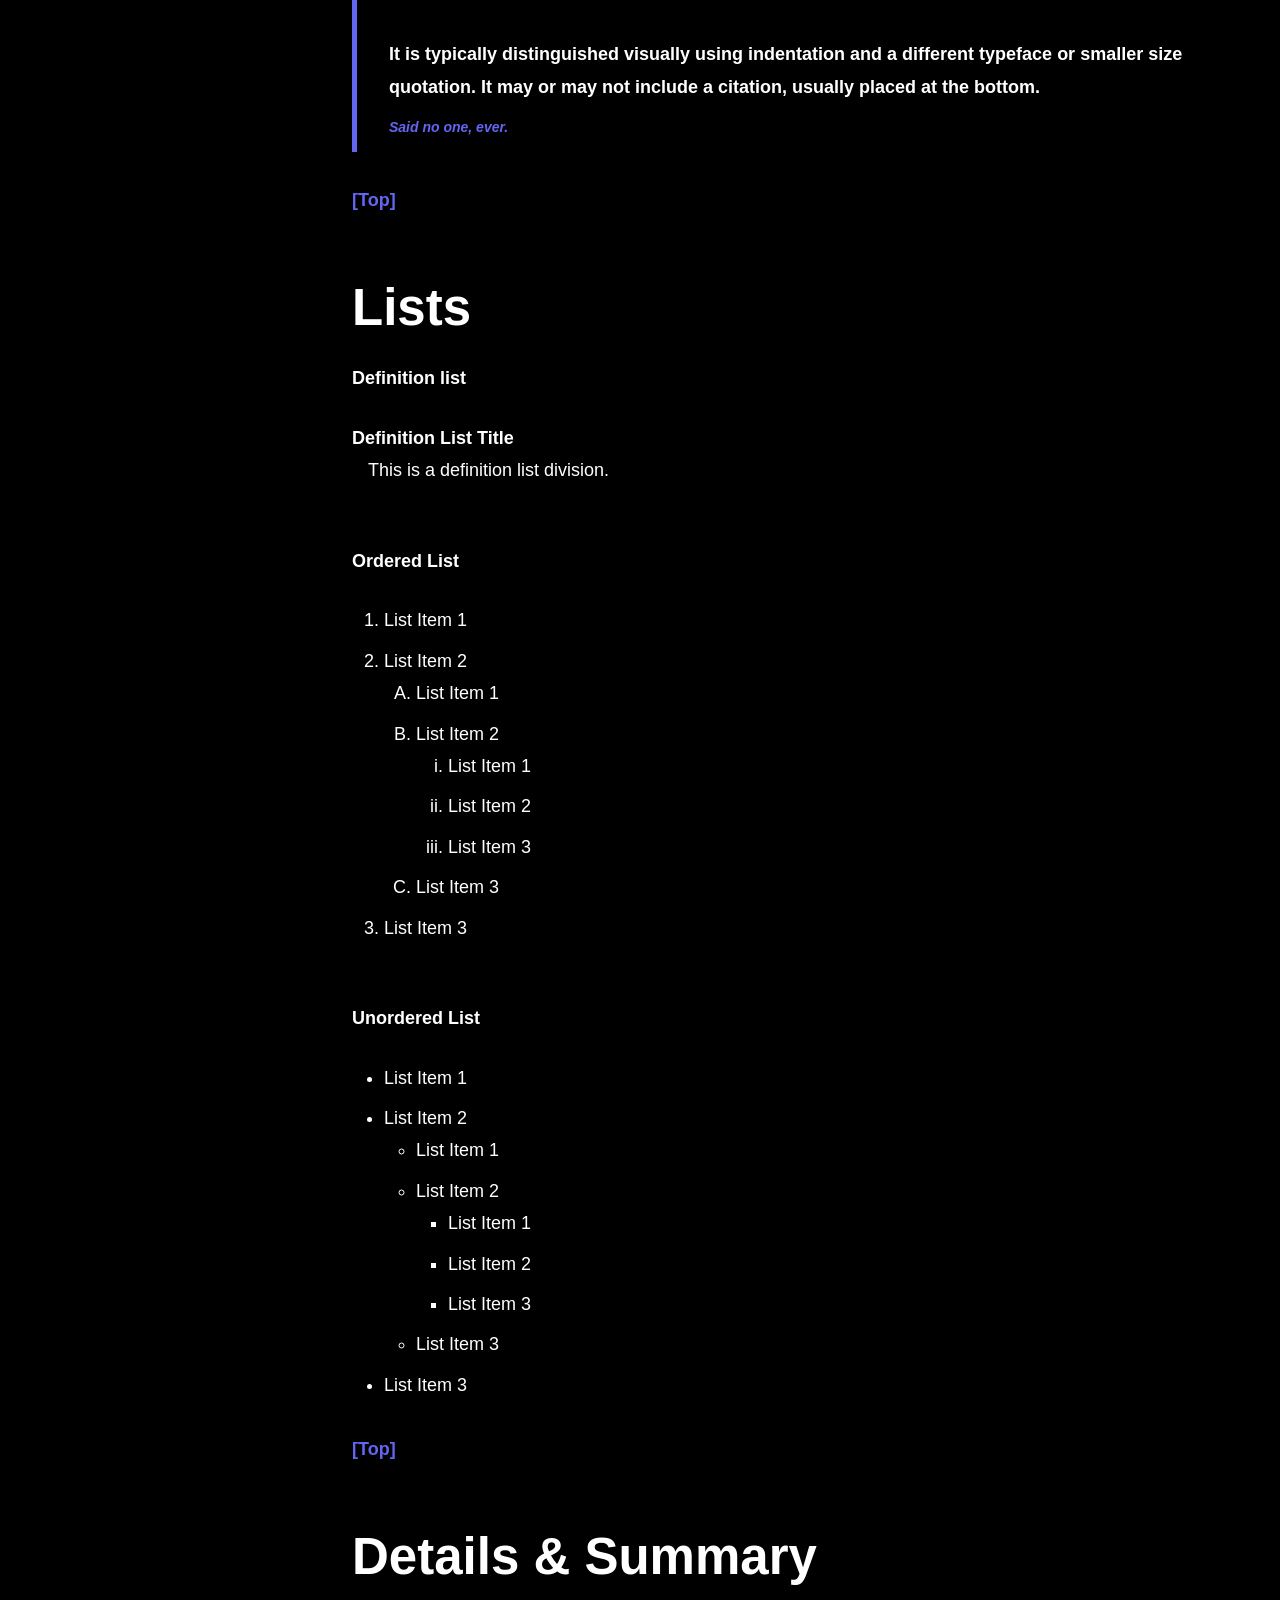
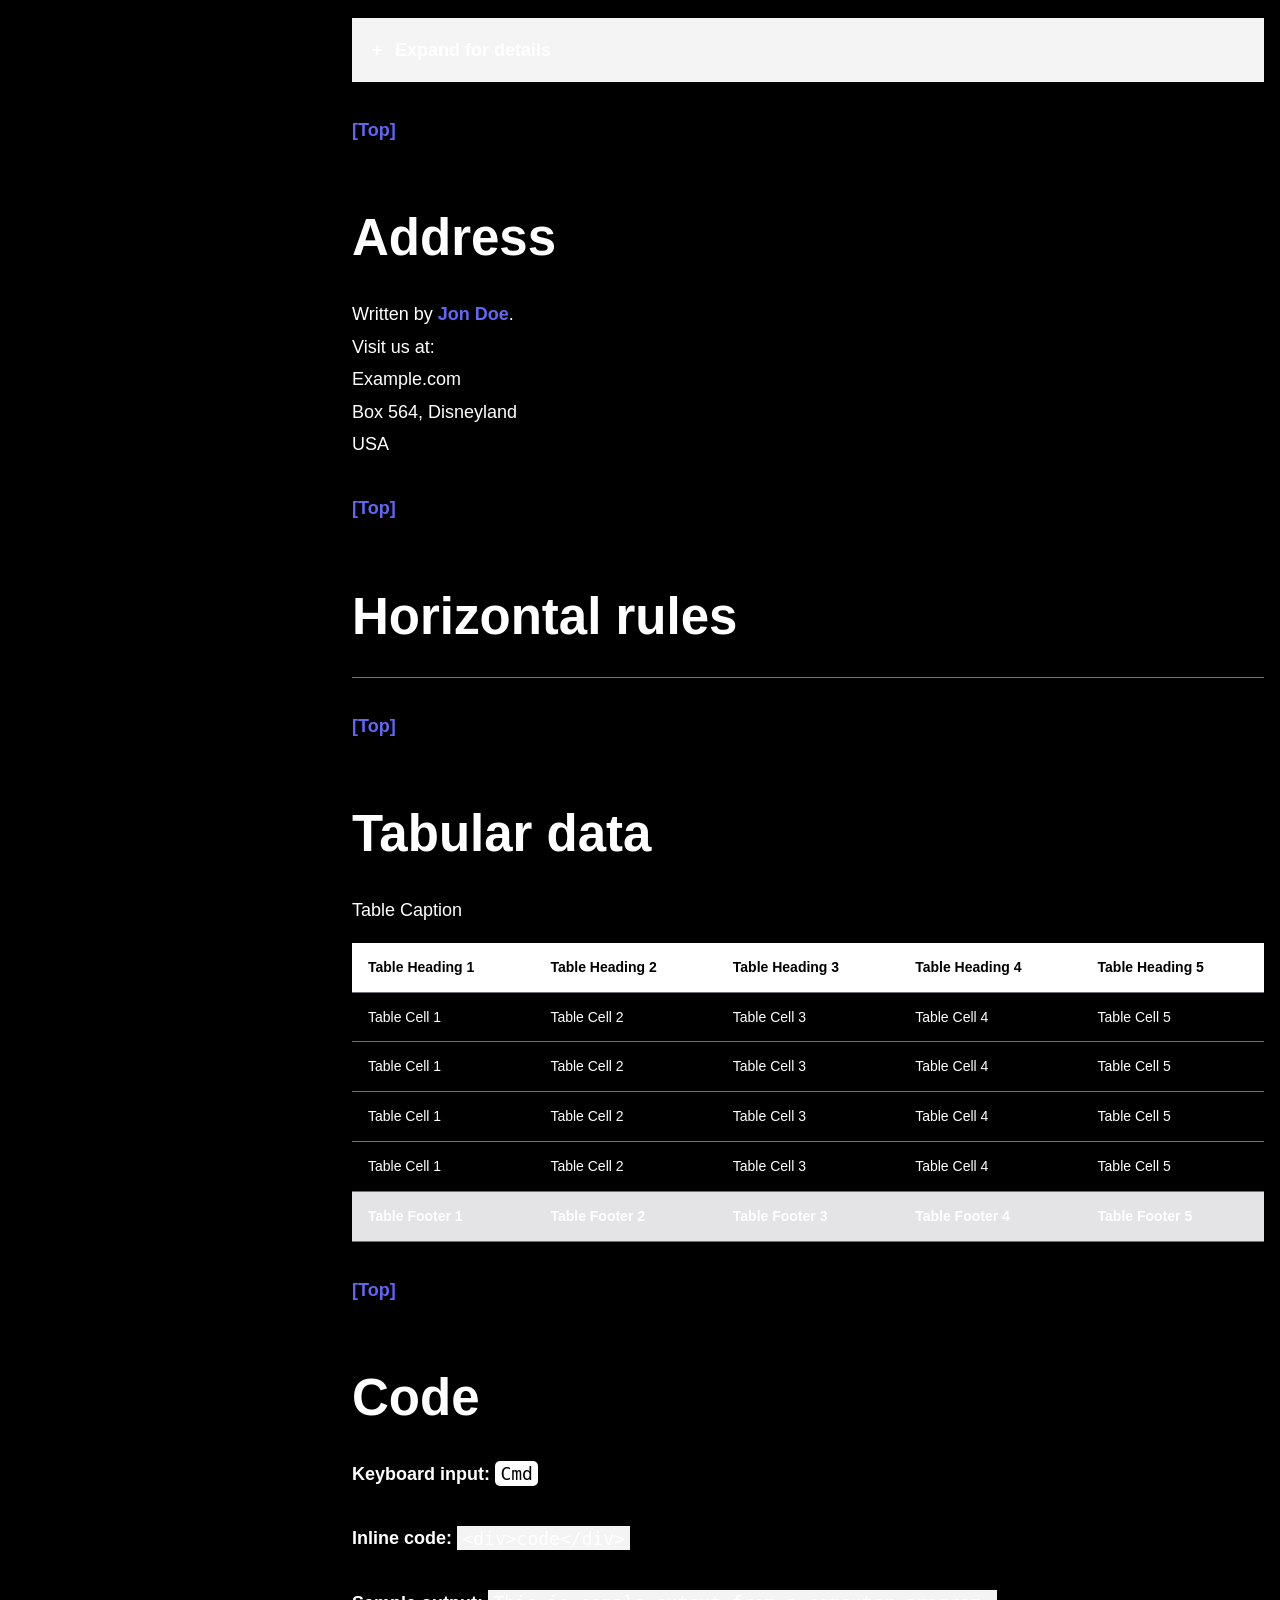
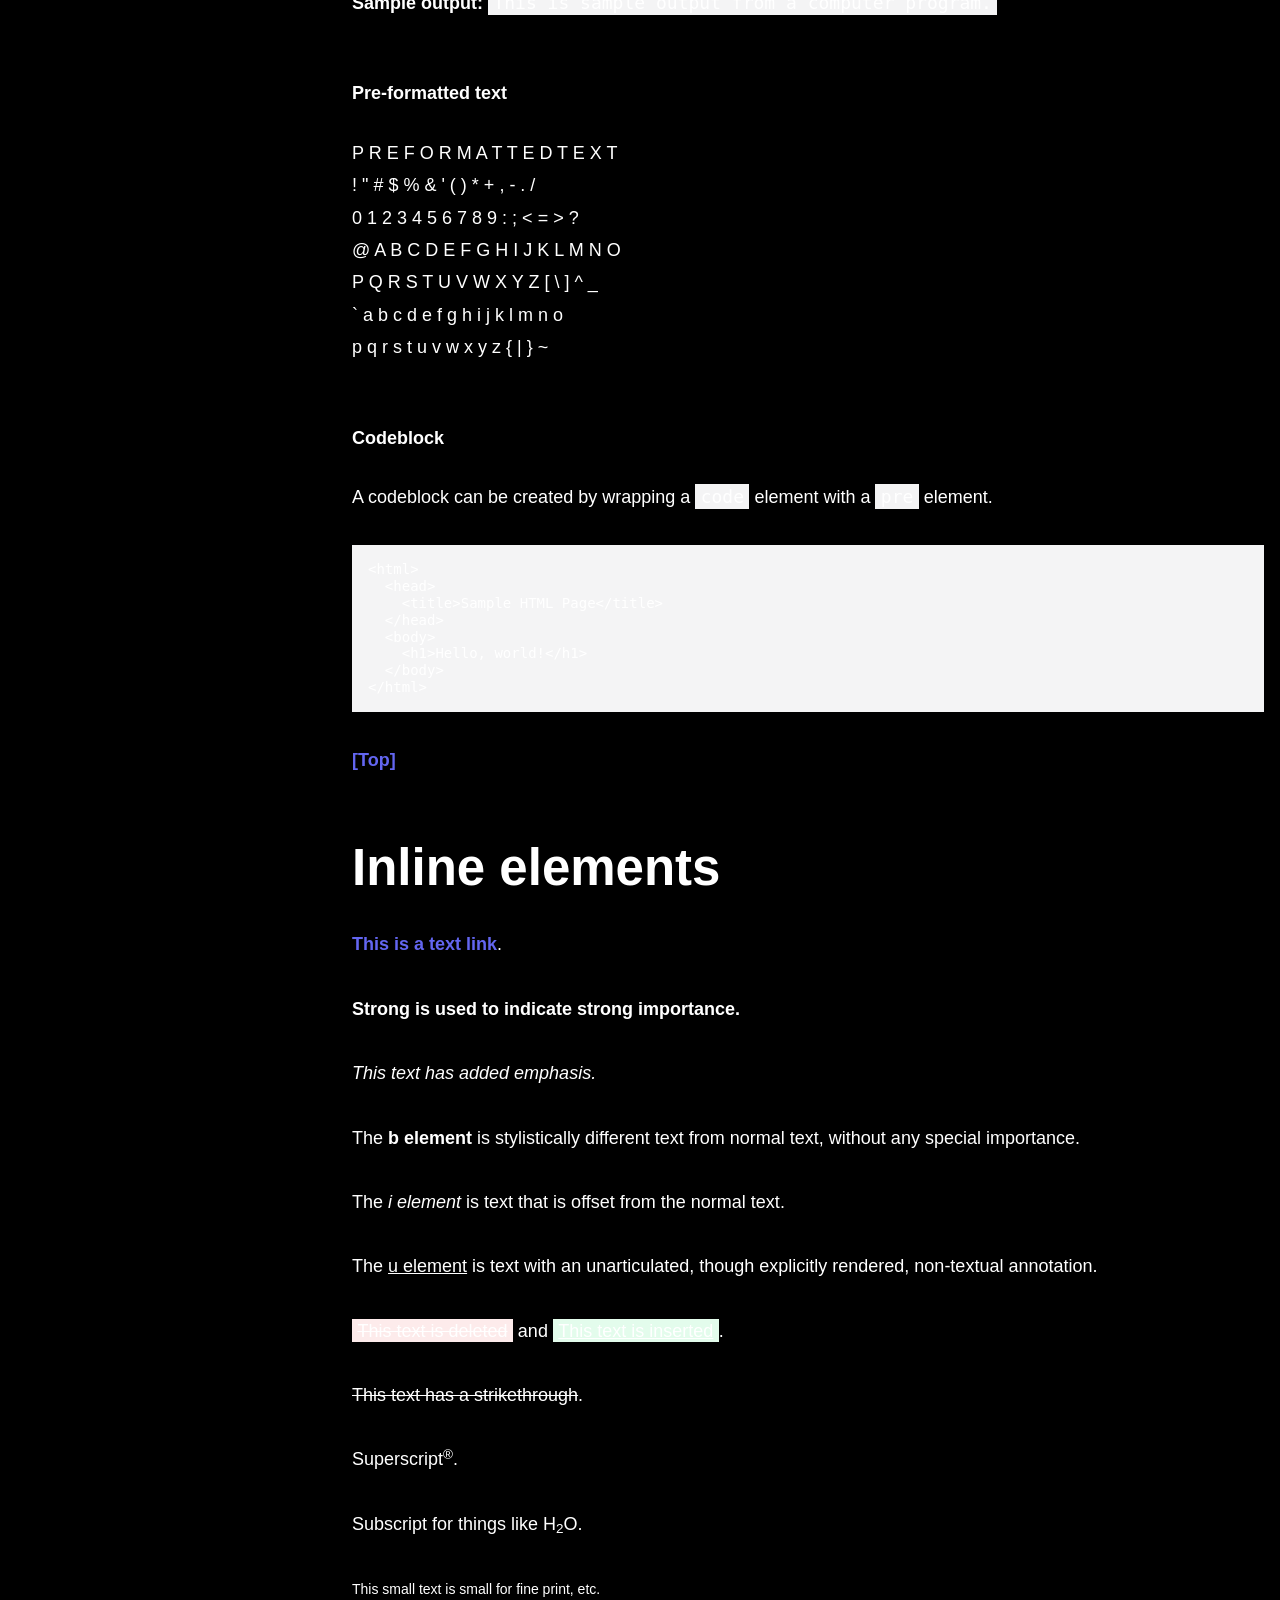
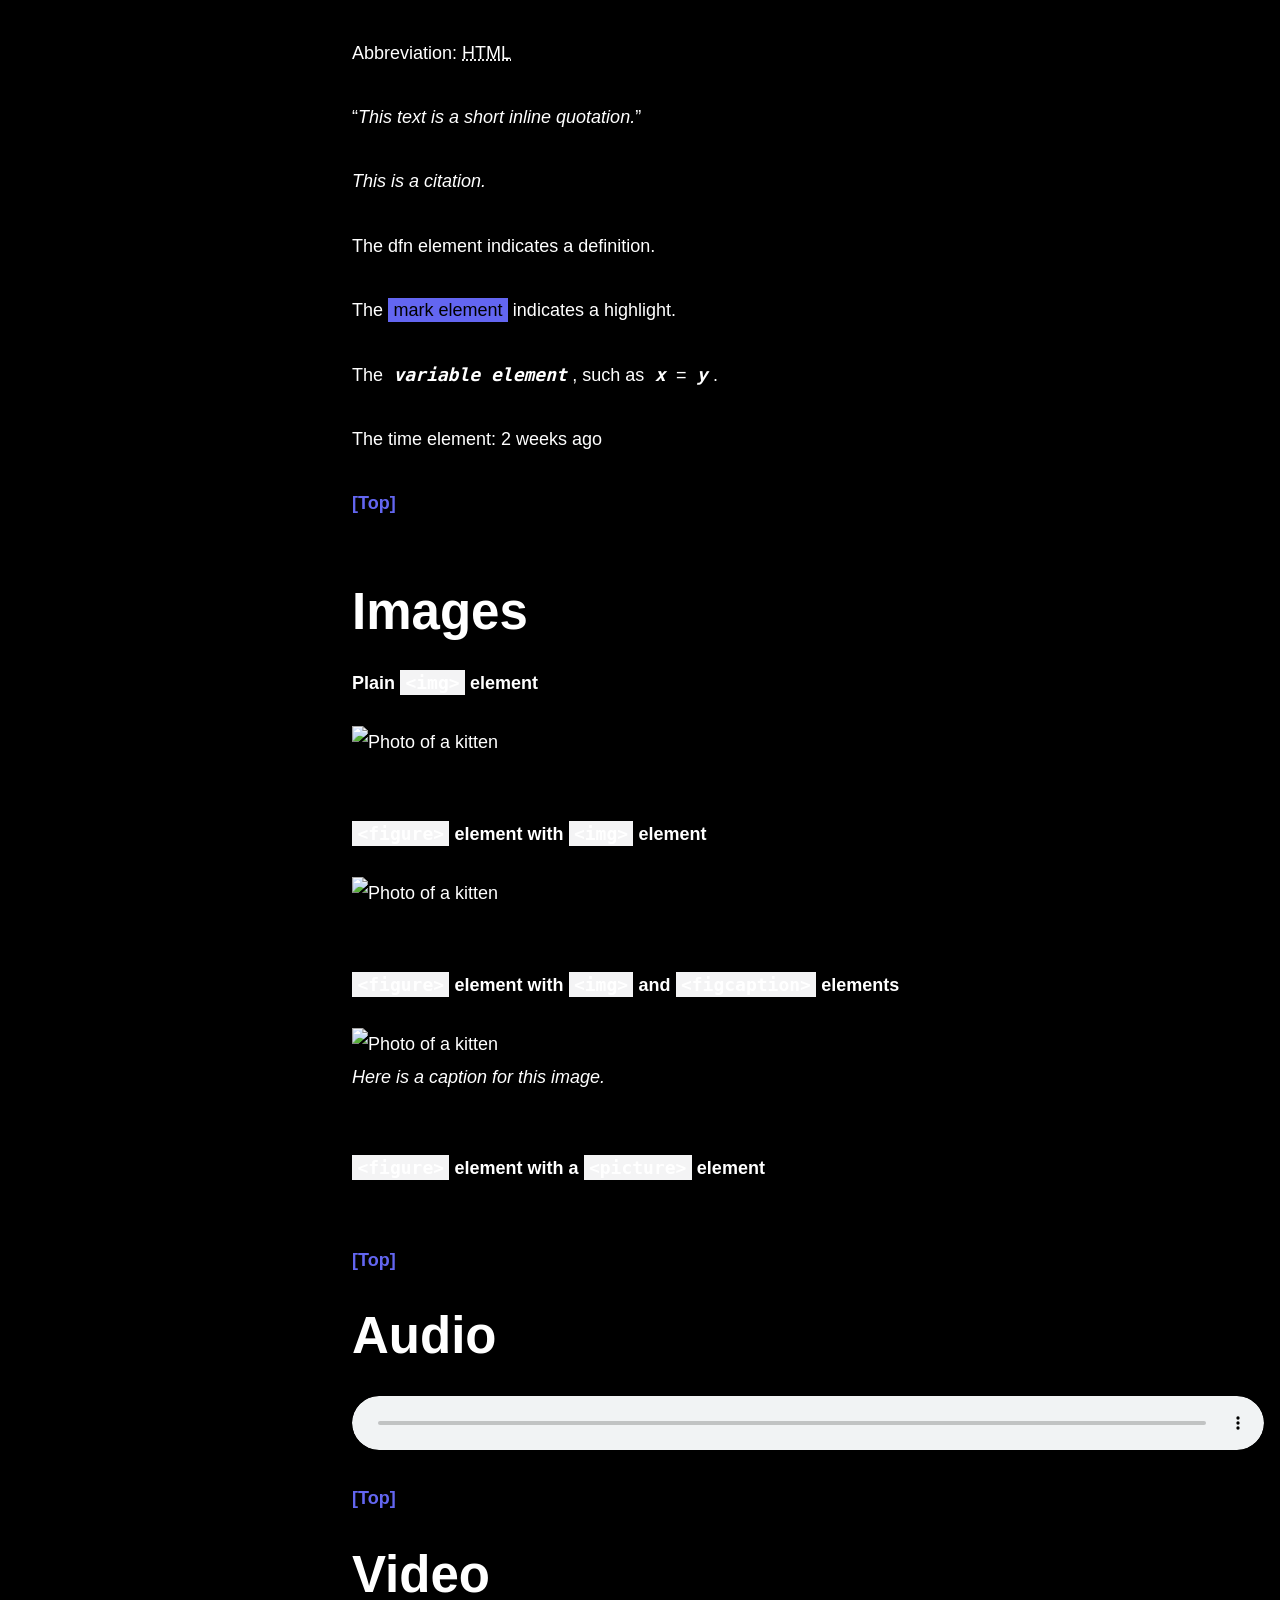
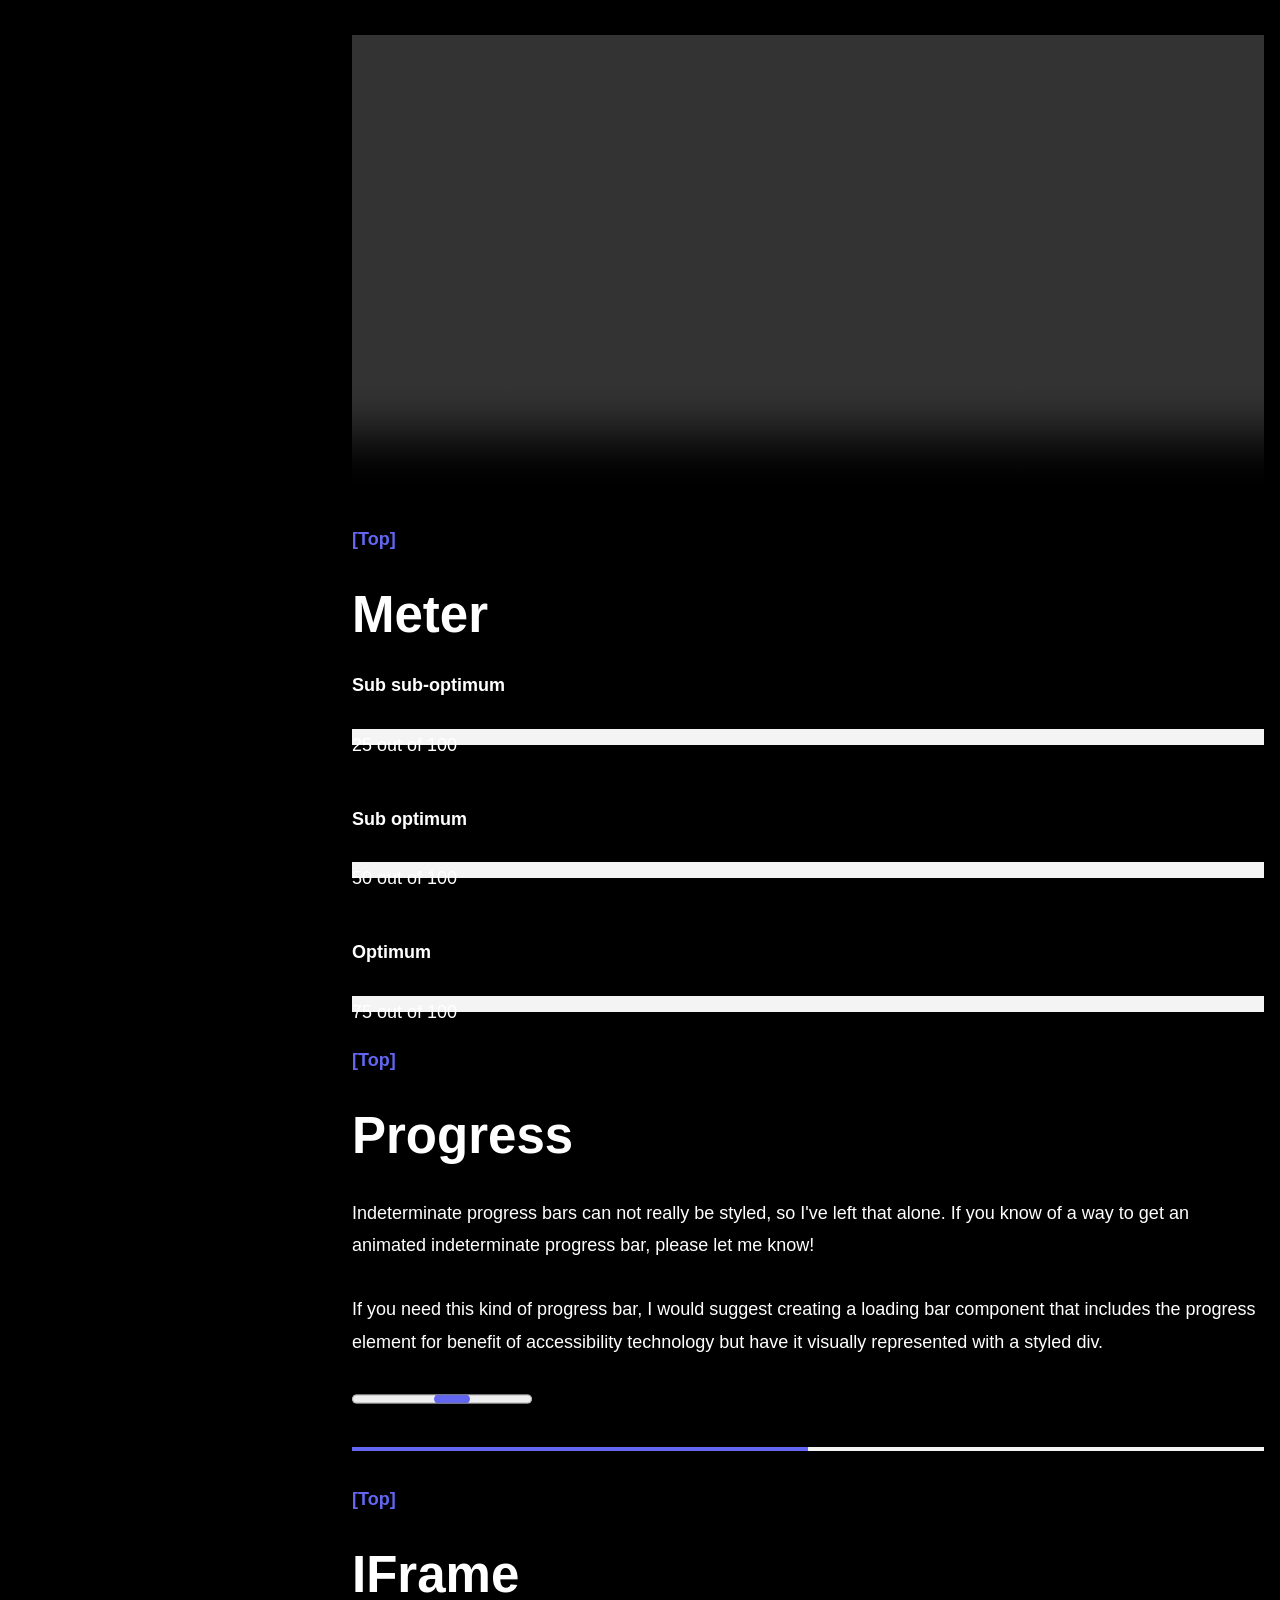
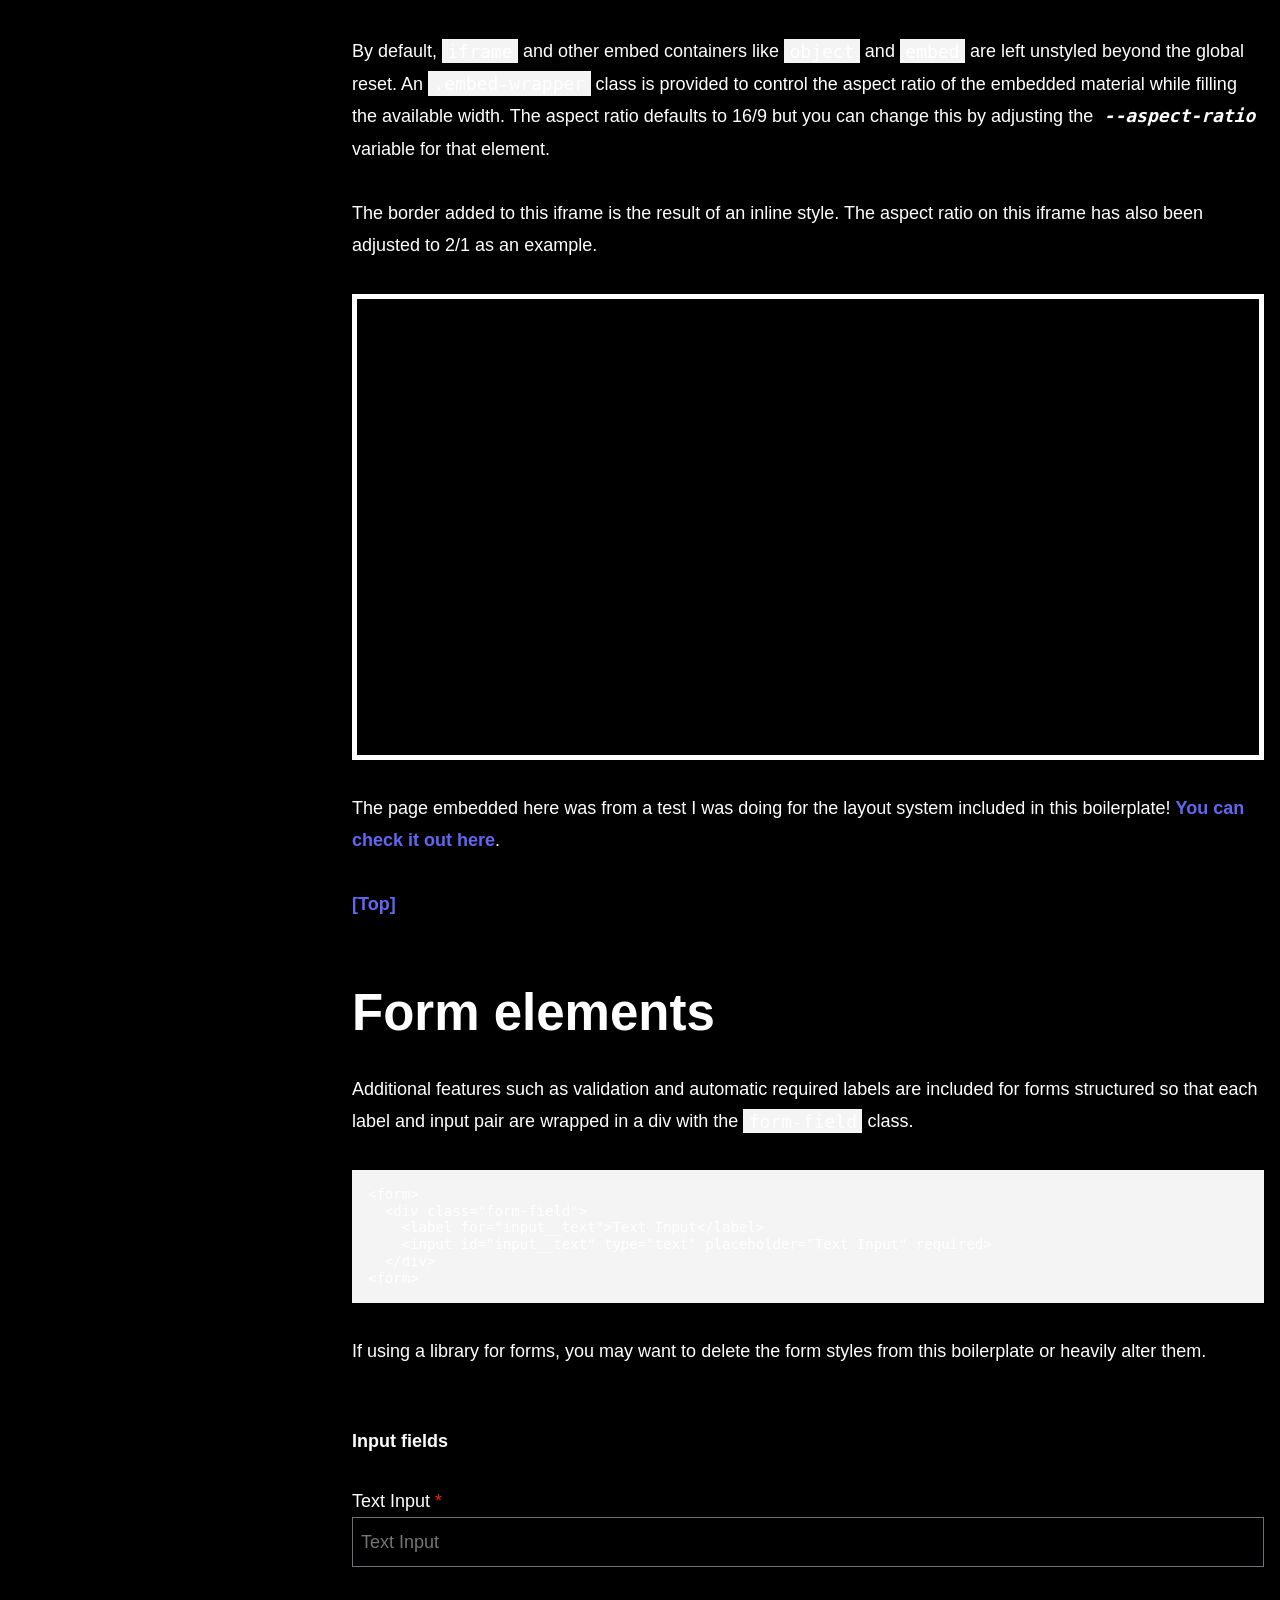
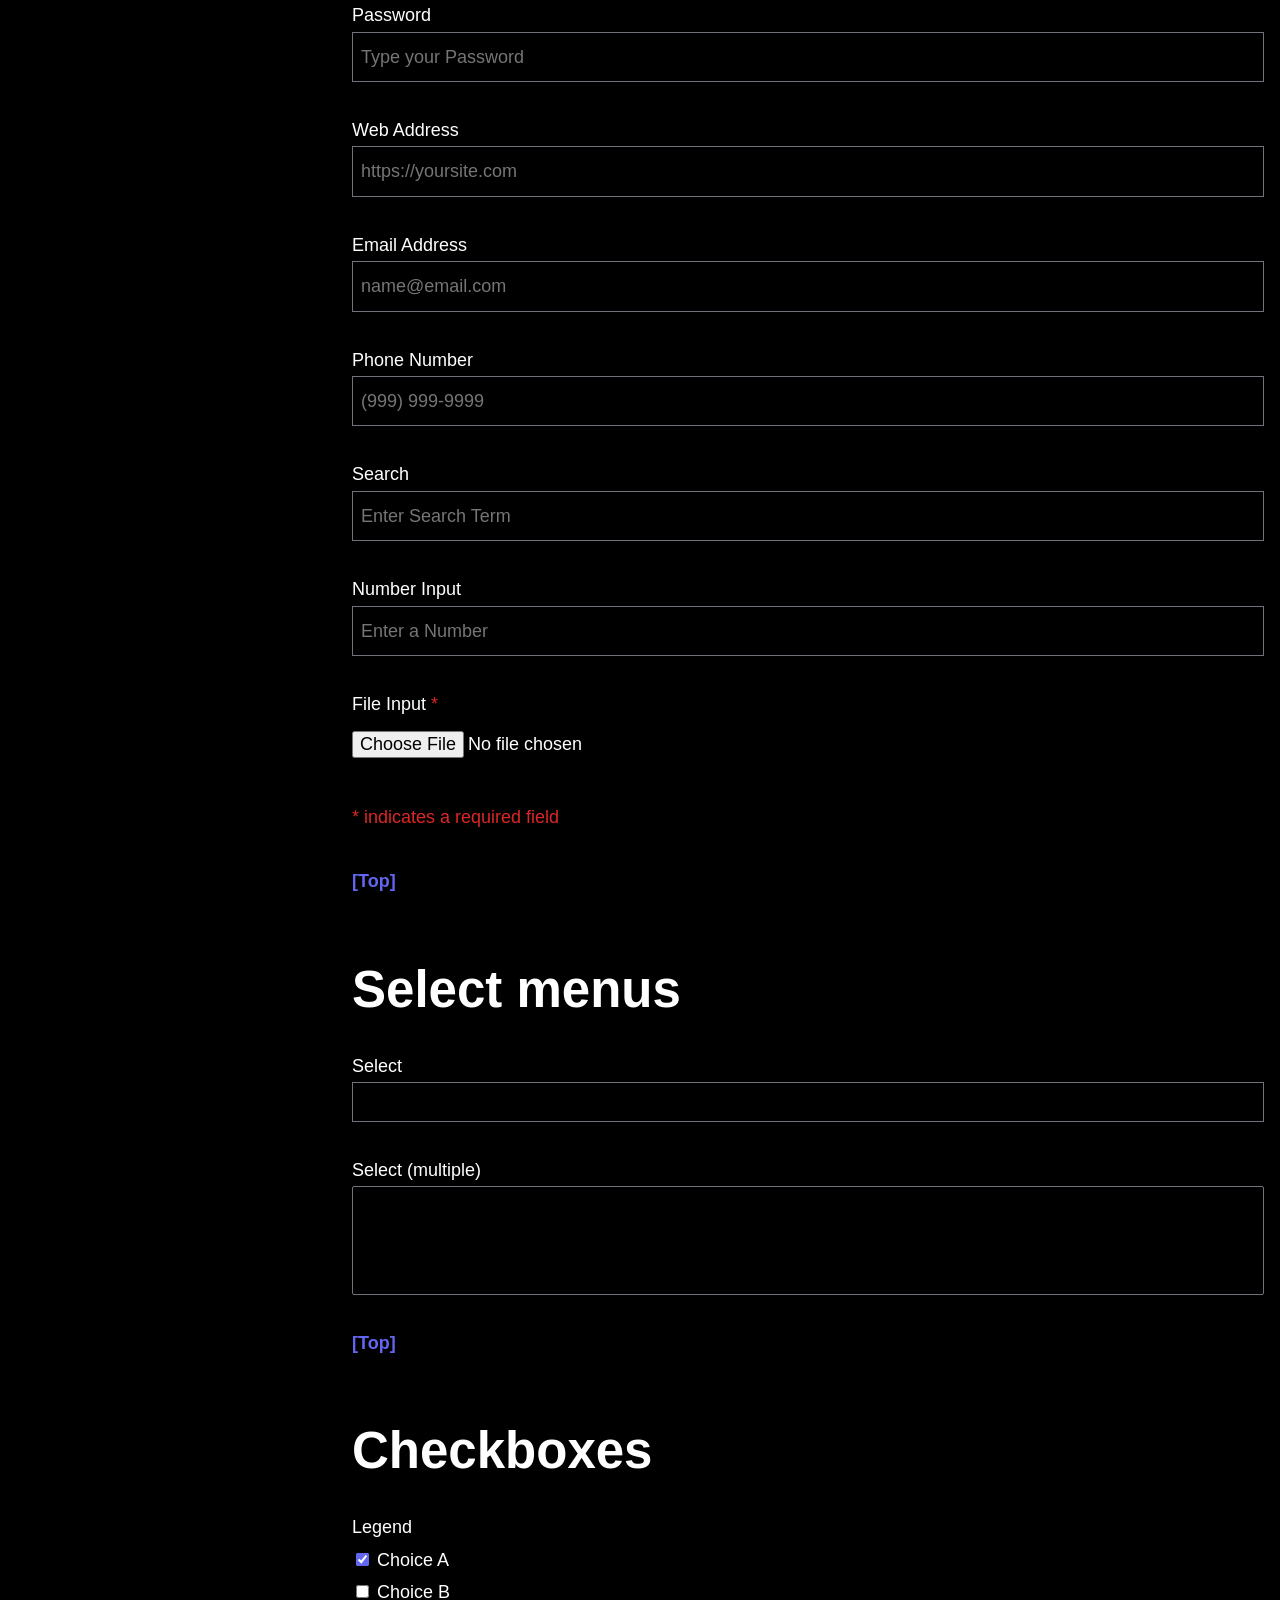
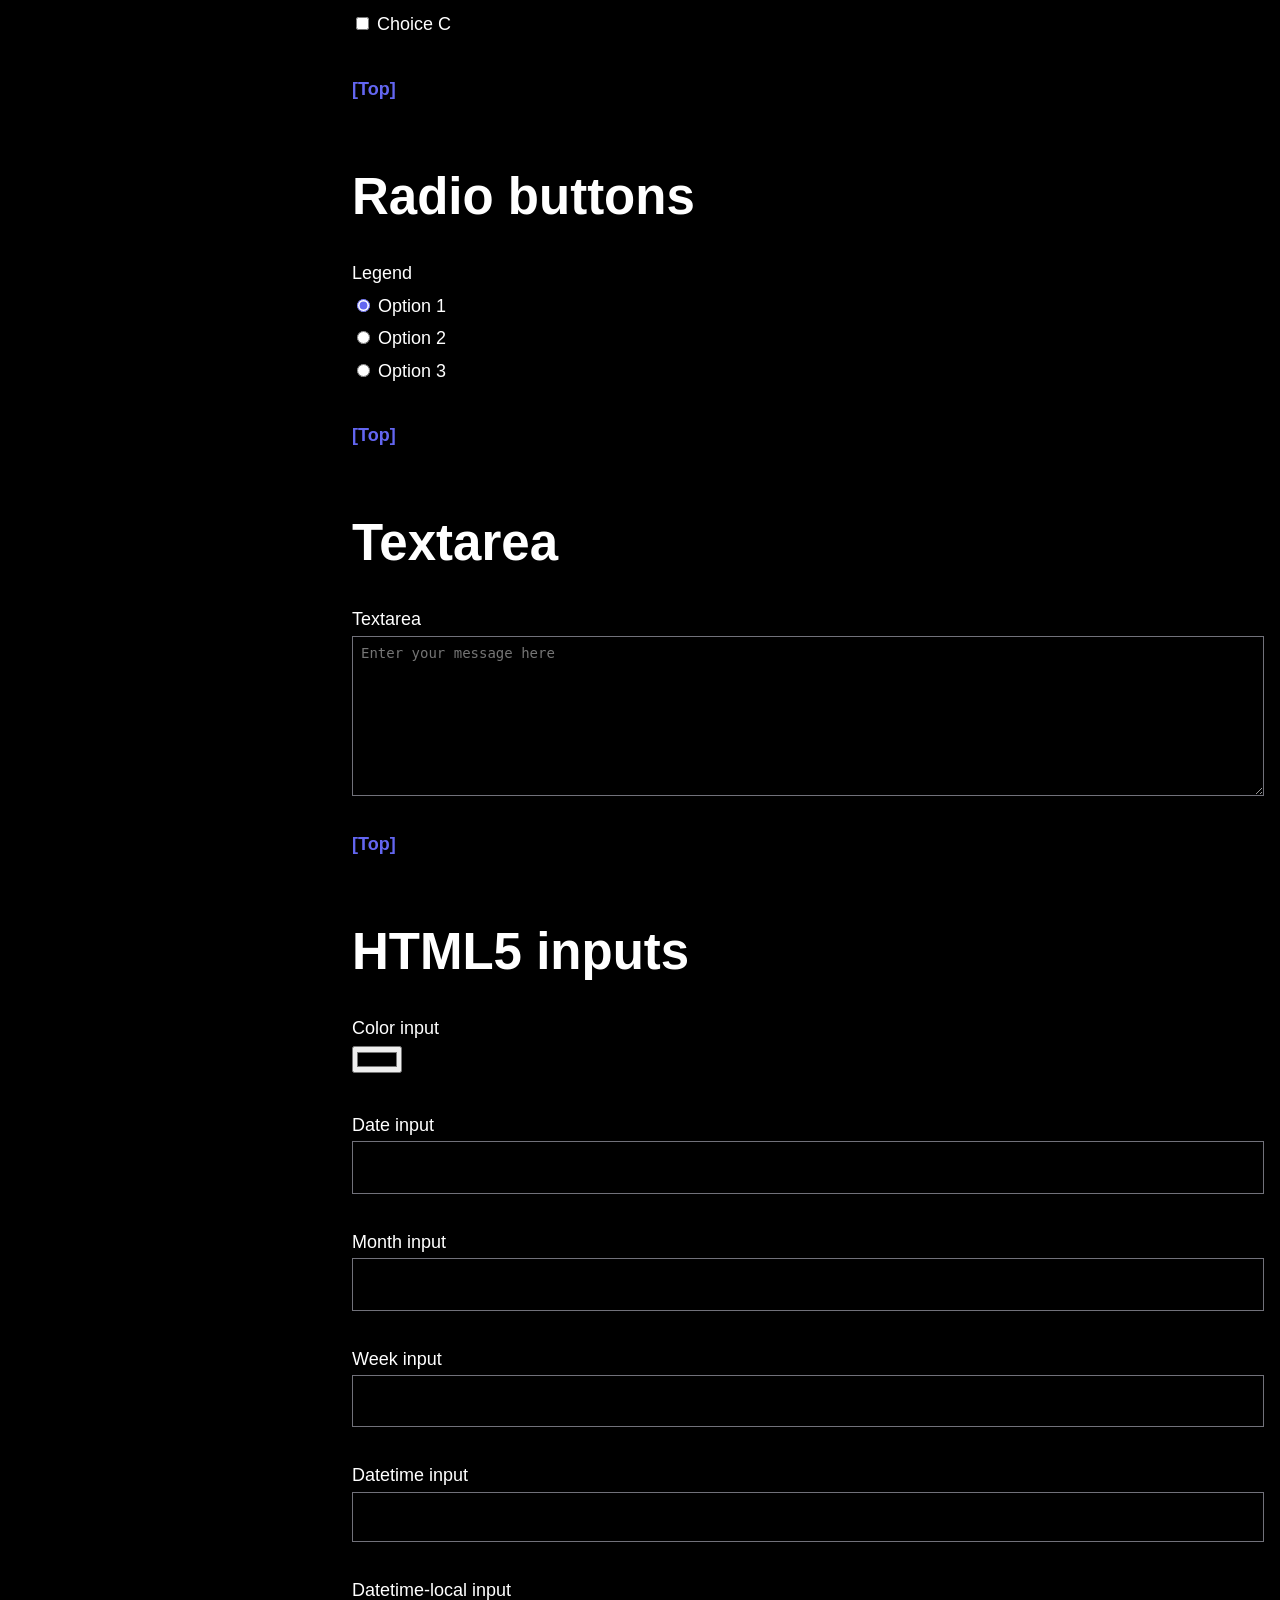
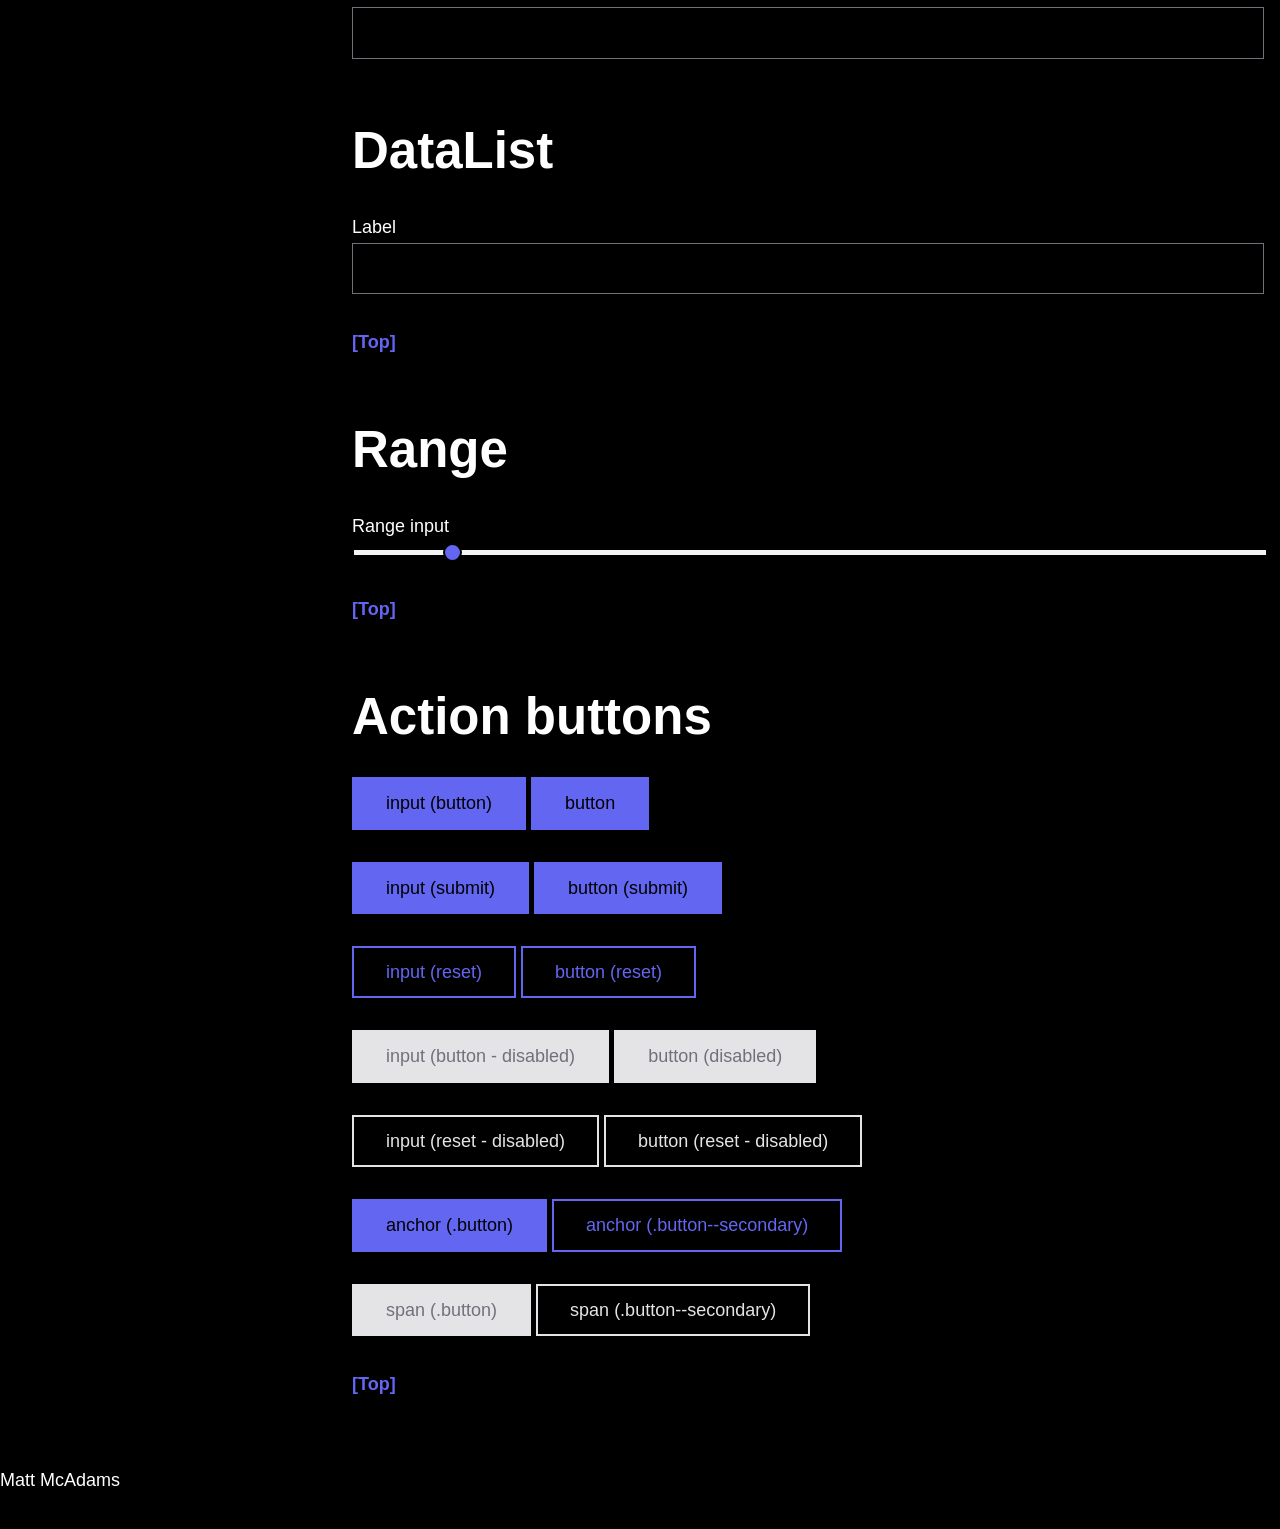
==== commit b8684e1e: "just a comment" ====
--- a/example.css.html
+++ b/example.css.html
@@ -1,6 +1,6 @@
 <!doctype html>
 <html lang="en">
-
+//This is a comment for tracking
 <head>
   <meta charset="utf-8">
   <meta http-equiv="X-UA-Compatible" content="IE=edge">
@@ -722,4 +722,4 @@
   </div>
 </body>
 
-</html>+</html>
--- a/resources/CSS/index.css
+++ b/resources/CSS/index.css
@@ -0,0 +1,1293 @@
+/* ==================================================================
+  CSS Boilerplate v2.0.2
+  The Unlicense <https://unlicense.org>
+  https://github.com/MattMcAdams/CSS-Boilerplate
+================================================================== */
+/* =================================================================
+/* SECTION Tokens
+================================================================= */
+
+:root {
+  /* Spacing */
+  --space_05: 0.25rem; /* 4px   - utility to substitute 0 margins */
+  --space_1: 0.5rem;   /* 8px   - utility for tight paddings etc */
+  --space_2: 1rem;     /* 16px  - 1/2 line height, for closely related elements */
+  --space_4: 2rem;     /* 32px  - 1 line height, for related elements */
+  --space_8: 4rem;     /* 64px  - 2 line heights, for loosely related elements */
+  --space_16: 8rem;    /* 128px - 4 line heights, for unrelated elements */
+
+  /* Semantic Space */
+  --space_flow: var(--space_4);
+  --space_gutter: var(--space_2);
+  --space_section: var(--space_8);
+  --space_grid-gap: var(--space_4);
+  --space_flex-gap: var(--space_2);
+  --space_layout-gap: var(--space_4);
+
+  /* Layout Widths */
+  --width_content: 60rem; /* 960px + gutters */
+  --width_sidebar: 20rem; /* 320px + gutters */
+  --width_wide: calc(
+    var(--width_content) +
+    var(--width_sidebar) +
+    var(--space_layout-gap)
+  );
+  /* Total wide width: 60rem + 20rem + 2rem = 82rem */
+
+  /* Colors */
+  --color_text--default: white;
+  --color_text--subtle: #71717a;
+  --color_text--link: #6366f1;
+  --color_text--link-alt: #4f46e5;
+  --color_text--accent: var(--color_text--link);
+  --color_background--surface: black;
+  --color_background--element: #f4f4f5;
+  --color_background--chip: #e4e4e7;
+  --color_accent: var(--color_text--link);
+
+  /* Font Families */
+  --font_body: Verdana, sans-serif;
+  --font_head: inherit;
+  --font_mono: ui-monospace, 'Cascadia Code', 'Source Code Pro', Menlo, Consolas, 'DejaVu Sans Mono', monospace;
+
+  /* Font Weights */
+  --font_weight--thin: 100;
+  --font_weight--extralight: 200;
+  --font_weight--light: 300;
+  --font_weight--normal: 400;
+  --font_weight--medium: 500;
+  --font_weight--semibold: 600;
+  --font_weight--bold: 700;
+  --font_weight--extrabold: 800;
+  --font_weight--black: 900;
+
+  /* Font Sizes & Line Heights */
+  /* Based on a modular scale 1.125 by 1.2 */
+  /* Exact values have been refined to be a whole pixel value */
+  --font_size--small: 0.9375rem;    /* 15px */
+  --font_size--normal: 1.125rem;    /* 18px */
+  --font_size--medium: 1.375rem;    /* 22px */
+  --font_size--large: 1.625rem;     /* 26px */
+  --font_size--xlarge: 1.9375rem;   /* 31px */
+  --font_size--xxlarge: 2.3125rem;  /* 37px */
+  --font_size--xxxlarge: 2.8125rem; /* 45px */
+
+  /* Line heights */
+  --font_height--small: 1.2;
+  --font_height--normal: 1.8;
+  --font_height--medium: 1.5;
+  --font_height--large: 1.3;
+  --font_height--xlarge: 1.2;
+  --font_height--xxlarge: 1.1;
+  --font_height--xxxlarge: 1;
+}
+
+/* Medium font sizes */
+/* Based on a modular scale 1.125 by 1.25 */
+/* Exact values have been refined to be a whole pixel value */
+@media (min-width: 30rem) {
+  :root {
+    --font_size--small: 0.875rem;     /* 14px */
+    --font_size--medium: 1.2rem;   /* 23px */
+    --font_size--large: 1.75rem;      /* 28px */
+    --font_size--xlarge: 2.1875rem;   /* 35px */
+    --font_size--xxlarge: 2.75rem;    /* 44px */
+    --font_size--xxxlarge: 3.4375rem; /* 55px */
+  }
+}
+
+/* Large font sizes */
+/* Based on a modular scale 1.125 by 1.3 */
+/* Exact values have been refined to be a whole pixel value */
+@media (min-width: 60em) {
+  :root {
+    --font_size--large: 1.875rem;     /* 30px */
+    --font_size--xlarge: 2.5rem;      /* 40px */
+    --font_size--xxlarge: 3.1875rem;  /* 51px */
+    --font_size--xxxlarge: 4.1875rem; /* 67px */
+  }
+}
+
+del {
+  --color_background--element: #fdebeb;
+}
+
+ins {
+  --color_background--element: #e3fcec;
+}
+
+/* !SECTION Tokens */
+/* =================================================================
+/* SECTION Reset
+** http://meyerweb.com/eric/tools/css/reset/
+** v2.0 | 20110126 * License: none (public domain)
+** Modified by Matt McAdams
+================================================================= */
+
+* {
+  box-sizing: border-box;
+  -webkit-font-smoothing: antialiased;
+  -moz-osx-font-smoothing: grayscale;
+}
+
+html, body, div, span, applet, object, iframe,
+h1, h2, h3, h4, h5, h6, p, blockquote, pre,
+a, abbr, acronym, address, big, cite, code,
+del, dfn, em, img, ins, kbd, q, s, samp,
+small, strike, strong, sub, sup, tt, var,
+b, u, i, center,
+dl, dt, dd, ol, ul, li,
+fieldset, form, label, legend,
+table, caption, tbody, tfoot, thead, tr, th, td,
+article, aside, canvas, details, embed,
+figure, figcaption, footer, header, hgroup,
+menu, nav, output, ruby, section, summary,
+time, mark, audio, video, hr {
+  margin: 0;
+  padding: 0;
+  border: 0;
+  font: inherit;
+  font-size: 100%;
+  vertical-align: baseline;
+}
+
+/* HTML5 display-role reset for older browsers */
+
+article, aside, details, figcaption, figure,
+footer, header, hgroup, menu, nav, section {
+  display: block;
+}
+
+body {
+  line-height: 1;
+}
+
+ol, ul {
+  list-style: none;
+}
+
+blockquote, q {
+  quotes: none;
+}
+
+blockquote::before,
+blockquote::after,
+q::before,
+q::after {
+  content: '';
+  content: none;
+}
+
+table {
+  border-collapse: collapse;
+  border-spacing: 0;
+}
+
+/* END !SECTION Reset */
+/* =================================================================
+/* SECTION Core
+================================================================= */
+
+/* Links that point to a location on the same page will scroll
+ * smoothly down to that location. */
+
+@media (prefers-reduced-motion: no-preference) {
+  html { scroll-behavior: smooth; }
+}
+
+/* Hide content visually, but allow screen readers to read the
+ * content. Note that for Accessibility guidelines, this content
+ * must become visible if toggled over using a keyboard. */
+
+.visually-hidden:not(:focus):not(:active) {
+  clip: rect(0 0 0 0);
+  clip-path: inset(50%);
+  height: 1px;
+  overflow: hidden;
+  position: absolute;
+  white-space: nowrap;
+  width: 1px;
+}
+
+/* Give the hidden attribute most priority - fixes issue where
+ * an html element can be marked as hidden but is still visible.
+ * Use aria-hidden="true" to hide visual elements from
+ * screen readers. */
+
+[hidden] {
+  display: none !important;
+}
+
+/* Ensures disabled elements do not accept events */
+
+[disabled] {
+  pointer-events: none !important;
+  cursor: not-allowed !important;
+}
+
+/* Use primary color for focus styles */
+
+:focus-visible {
+  outline-color: var(--color_accent);
+  outline-offset: 3px;
+  outline-width: 2px;
+}
+
+/* Adds a margin above an element when it is the target of an ID link */
+
+* {
+  scroll-margin-top: var(--space_flow);
+  scroll-margin-bottom: var(--space_flow);
+}
+
+/* ::selection {
+  background-color: var(--color-primary-100);
+} */
+
+/* ==============================
+/* SECTION Typography
+============================== */
+
+/* Set the document's default font, color, size, and line height */
+
+body {
+  font-family: var(--font_body);
+  font-size: var(--font_size--normal);
+  line-height: var(--font_height--normal);
+  color: var(--color_text--default);
+  background: var(--color_background--surface);
+  accent-color: var(--color_accent);
+}
+
+/* Heading typography */
+
+h1, h2, h3, h4, h5 {
+  font-family: var(--font_head);
+  font-weight: var(--font_weight--bold);
+}
+
+h1,
+.util_txt--h1 {
+  font-size: var(--font_size--xxxlarge);
+  line-height: var(--font_height--xxxlarge);
+}
+
+h2,
+.util_txt--h2 {
+  font-size: var(--font_size--xxlarge);
+  line-height: var(--font_height--xxlarge);
+}
+
+h3,
+.util_txt--h3 {
+  font-size: var(--font_size--normal);
+  line-height: var(--font_height--xlarge);
+}
+
+h4,
+.util_txt--h4 {
+  font-size: var(--font_size--large);
+  line-height: var(--font_height--large);
+}
+
+h5 {
+  font-size: var(--font_size--medium);
+  line-height: var(--font_height--medium);
+}
+
+/* Set typography for small text */
+
+small,
+.util_txt--small {
+  font-size: var(--font_size--small);
+  line-height: var(--font_height--small);
+}
+
+/* Basic styles for inline semantics */
+
+strong, b { font-weight: bold; }
+em, cite, i, q { font-style: italic; }
+s { text-decoration: line-through; }
+u { text-decoration: underline; font-style: normal; }
+
+/* Basic style for subscript and superscript text */
+
+sub, sup {
+  font-size: 75%;
+  line-height: 0;
+  position: relative;
+}
+
+sup { top: -0.5em; }
+sub { bottom: -0.25em; }
+
+del {
+  background: var(--color_background--element);
+  text-decoration: line-through;
+  padding: 0.1em 0.3em;
+}
+
+ins {
+  background: var(--color_background--element);
+  text-decoration: underline;
+  padding: 0.1em 0.3em;
+}
+
+/* Mark styles - see https://developer.mozilla.org/en-US/docs/Web/HTML/Element/mark */
+
+mark {
+  background: var(--color_text--accent);
+  color: var(--color_background--surface);
+  padding: 0.1em 0.3em;
+}
+
+/* Basic styles for abbreviation. Only style differently when
+ * a title is present. */
+
+abbr { text-decoration: none; }
+abbr[title] {
+  cursor: help;
+  text-decoration: underline;
+  text-decoration-style: dotted;
+}
+
+
+/* !SECTION Typography */
+/* ==============================
+/* SECTION Links
+** :not([class]) is so that the styles won't need to be overridden
+** in special use cases like navigation / buttons
+============================== */
+
+a:not([class]) {
+  color: var(--color_text--link);
+  text-decoration: none;
+  font-weight: bold;
+}
+
+/* a:not([class]):visited { } */
+
+a:not([class]):hover,
+a:not([class]):focus {
+  text-decoration: underline;
+  text-decoration-color: var(--color_text--link-alt);
+  text-decoration-thickness: 2px;
+}
+
+/* OPTIONAL STYLES - Add an icon for special links */
+
+/* a:not([class])[target="_blank"]::after,
+a:not([class])[data-link-type="external"] {
+  content: '';
+  padding-inline-start: 0.1em;
+} */
+
+/* a:not([class])[href$='.pdf']::after,
+a:not([class])[data-link-type='document']::after {
+  content: '';
+  padding-inline-start: 0.1em;
+} */
+
+/* a:not([class])[href^="tel:"]::before,
+a:not([class])[data-link-type="telephone"]::before {
+  content: '';
+  padding-inline-end: 0.1em;
+} */
+
+/* a:not([class])[href^="mailto:"]::before,
+a:not([class])[data-link-type="email"]::before {
+  content: '';
+  padding-inline-end: 0.1em;
+} */
+
+/* !SECTION Links */
+/* ==============================
+/* SECTION Blockquote
+============================== */
+
+blockquote {
+  border-left: 5px solid var(--color_accent);
+  padding: var(--space_2) var(--space_4);
+  font-weight: var(--font_weight--semibold);
+}
+
+blockquote footer,
+blockquote cite {
+  font-size: var(--font_size--small);
+  line-height: var(--font_height--small);
+  font-weight: var(--font_weight--normal);
+}
+
+blockquote cite {
+  font-style: italic;
+}
+
+blockquote > cite,
+blockquote > footer {
+  display: block;
+  margin-block-start: calc(var(--space_flow) / 2);
+}
+
+/* !SECTION Blockquote */
+/* ==============================
+/* SECTION Lists
+** :not([class]) is so that the styles won't need to be overridden
+** in special use cases. For example, when list markup might need
+** to be paired with a grid layout
+============================== */
+
+/* Set nested unordered list styles */
+
+ul:not([class]) { list-style-type: disc; }
+ul:not([class]) ul:not([class]) { list-style-type: circle; }
+ul:not([class]) ul:not([class]) ul:not([class]) { list-style-type: square; }
+
+/* Set nested ordered list styles */
+
+ol:not([class]) { list-style-type: decimal; }
+ol:not([class]) ol:not([class]) { list-style-type: upper-alpha; }
+ol:not([class]) ol:not([class]) ol:not([class]) { list-style-type: lower-roman; }
+
+/* Set indention and flow spacing for lists */
+
+ol:not([class]) li,
+ul:not([class]) li {
+  margin-block-end: var(--space_1);
+  margin-inline-start: var(--space_4);
+}
+
+/* Add basic styles for definition lists */
+
+dt { font-weight: bold; }
+dd { padding-inline-start: var(--space_2); }
+
+/* !SECTION Lists */
+/* ==============================
+/* SECTION Media
+============================== */
+
+/* Allow media to sit correctly in content flow */
+
+img,
+figure,
+video,
+.aspect-ratio,
+.embed-wrapper {
+  display: block;
+  width: 100%;
+}
+
+img {
+  max-width: 100%;
+  width: auto;
+  height: auto;
+}
+
+/* Add placeholder background for video */
+
+video:not(:has(source)) {
+  background: var(--color_background--element);
+}
+
+/* Basic style for figcaption */
+
+figcaption {
+  display: block;
+  font-style: italic;
+}
+
+/* Allow audio to sit correctly in content flow,
+ * Adjust border radius to allow consistency across browsers */
+
+audio {
+  display: block;
+  width: 100%;
+  max-width: 100%;
+  border-radius: 900px;
+}
+
+/* Setup media wrappers */
+
+.aspect-ratio,
+.embed-wrapper {
+  --aspect-ratio: 16/9;
+  width: 100%;
+  padding-block-start: calc(100%/(var(--aspect-ratio)));
+  position: relative;
+}
+
+/* Position inner elements in media wrappers */
+
+.embed-wrapper > iframe,
+.embed-wrapper > embed,
+.embed-wrapper > object,
+.aspect-ratio > iframe,
+.aspect-ratio > embed,
+.aspect-ratio > object,
+.aspect-ratio > img {
+  position: absolute;
+  inset: 0;
+  height: 100%;
+  width: 100%;
+}
+
+/* Allow img to crop to avoid being stretched */
+
+.aspect-ratio > img {
+  object-fit: cover;
+}
+
+/* Wrapper to allow horizontal overflow,
+ * Useful for tables and other wide content */
+
+.overflow-x,
+.table-wrapper {
+  overflow-x: auto;
+}
+
+/* !SECTION Media */
+/* ==============================
+/* SECTION Rules
+============================== */
+
+hr {
+  border: none;
+  border-block-end: 1px solid var(--color_text--subtle);
+  width: 100%;
+}
+
+hr.spacer {
+  --spacer-height: calc(var(--space_flow) * 2);
+  border: none;
+  margin-block-start: var(--spacer-height) 0;
+}
+
+/* !SECTION Rules*/
+/* ==============================
+/* SECTION Tables
+============================== */
+
+table {
+  width: 100%;
+}
+
+caption {
+  font-size: inherit;
+  line-height: inherit;
+  text-align: start;
+  margin-block-end: var(--space_2);
+}
+
+thead {
+  background-color: var(--color_text--default);
+  color: var(--color_background--surface);
+}
+
+th, td {
+  font-size: var(--font_size--small);
+  line-height: var(--font_height--small);
+  padding: var(--space_2);
+  text-align: start;
+}
+
+th { font-weight: bold; }
+
+tr {
+  border-block-end: 0.5px solid var(--color_text--subtle);
+}
+
+tbody tr:hover {
+  background-color: var(--color_background--element);
+}
+
+tfoot {
+  background-color: var(--color_background--chip);
+}
+
+/* !SECTION Tables */
+/* ==============================
+/* SECTION Code
+============================== */
+
+code, samp, kbd, var {
+  font-family: var(--font_mono);
+  padding: 0.1em 0.3em;
+}
+
+code, samp {
+  background-color: var(--color_background--element);
+}
+
+var {
+  font-style: italic;
+  font-weight: bold;
+}
+
+kbd {
+  background-color: var(--color_text--default);
+  color: var(--color_background--surface);
+  border-radius: 5px;
+}
+
+pre code,
+pre samp {
+  display: block;
+  padding: var(--space_2);
+  overflow: auto;
+  font-family: var(--font_mono);
+  font-size: var(--font_size--small);
+  line-height: var(--font_height--small);
+}
+
+/* !SECTION Code */
+/* ==============================
+/* SECTION Details
+============================== */
+
+/* Display:block removes Firefox's marker
+ * ::webkit-details-marker removed Chrome & Safair's marker */
+
+details {
+  display: block;
+  position: relative;
+}
+
+summary::-webkit-details-marker {
+  display: none;
+}
+
+summary {
+  display: block;
+  cursor: pointer;
+  color: var(--color_text--default);
+  font-weight: var(--font_weight--bold);
+  font-weight: bold;
+}
+
+summary::before {
+  content: "+";
+  box-sizing: border-box;
+  text-align: center;
+  display: inline-block;
+  font-size: 1em;
+  width: 1em;
+  margin-inline-end: 0.5em;
+  will-change: transform;
+  transition: transform 300ms ease;
+}
+
+summary:focus::before {
+  color: var(--color_accent);
+}
+
+summary + * {
+  margin-block-start: calc(var(--space_flow) / 2);
+}
+
+details[open] > summary::before {
+  transform: rotate(45deg);
+}
+
+details {
+  background: var(--color_background--element);
+  padding: var(--space_2);
+}
+
+/* !SECTION Details */
+/* ==============================
+/* SECTION Meter
+============================== */
+
+meter {
+  --meter-color_track: var(--color_background--element);
+  --meter-color_optimum: #15803d;
+  --meter-color_sub-optimum: #f59e0b;
+  --meter-color_sub-sub-optimum: #dc2626;
+
+  display: block;
+  width: 100%;
+  height: 1rem;
+
+  -webkit-appearance: none;
+  border-radius: 0;
+  background: none;
+  background-color: var(--meter-color_track);
+}
+
+/* Set the track color for webkit browsers */
+
+meter::-webkit-meter-bar {
+  background: var(--meter-color_track);
+}
+
+/* Set the optimum color */
+
+meter::-webkit-meter-optimum-value {
+  background: var(--meter-color_optimum);
+}
+
+meter:-moz-meter-optimum::-moz-meter-bar {
+  background: var(--meter-color_optimum);
+}
+
+/* Set the sub optimum color */
+
+meter:-moz-meter-sub-optimum::-moz-meter-bar {
+  background: var(--meter-color_sub-optimum);
+}
+
+meter::-webkit-meter-suboptimum-value {
+  background: var(--meter-color_sub-optimum);
+}
+
+/* Set the sub sub optimum color */
+
+meter:-moz-meter-sub-sub-optimum::-moz-meter-bar {
+  background: var(--meter-color_sub-sub-optimum);
+}
+
+/* The red (even less good) bar in Chrome etc. */
+meter::-webkit-meter-even-less-good-value {
+  background: var(--meter-color_sub-sub-optimum);
+}
+
+/* !SECTION Meter */
+/* ==============================
+/* SECTION Progress
+============================== */
+
+progress[value] {
+  --progress-color_track: var(--color_background--element);
+  --progress-color_fill: var(--color_accent);
+
+  display: block;
+  width: 100%;
+  height: 0.25rem;
+
+  -webkit-appearance: none;
+  -moz-appearance: none;
+  appearance: none;
+  border: none;
+  border-radius: 0;
+
+  background: var(--progress-color_track);
+}
+
+progress[value]::-webkit-progress-bar {
+  background: var(--progress-color_track);
+}
+
+progress[value]::-webkit-progress-value {
+  background: var(--progress-color_fill);
+}
+
+progress[value]::-moz-progress-bar {
+  background: var(--progress-color_fill);
+}
+
+/* !SECTION Progress */
+/* !SECTION Core */
+/* =================================================================
+/* SECTION Forms
+** File uploads are not styled, you're better off implementing
+** something with JS.
+** Date & Color inputs are not styled, they're far too complicated
+** for the scope of this project.
+================================================================= */
+
+/* Setup form specific styles and variables  */
+
+form {
+  --form_invalid-color: #dc2626;
+}
+
+/* Add required input notice if required fields exist */
+
+form:has(.form-field input[required])::after {
+  content: "* indicates a required field";
+  color: var(--form_invalid-color);
+  margin-block-start: var(--space_flow);
+  display: block;
+}
+
+/* Standardize labels */
+
+label, legend {
+  background-color: transparent;
+  font: inherit;
+}
+
+/* Standard styles for normal inputs */
+
+input:not([type="checkbox"], [type="radio"], [type="color"]),
+select,
+textarea,
+button {
+  font: inherit;
+  padding: var(--space_1);
+  display: block;
+  width: 100%;
+  border: 1px solid var(--color_text--subtle);
+  line-height: inherit;
+  box-sizing: border-box;
+  background: transparent;
+}
+
+/* Remove border and padding for file inputs */
+
+input[type="file"] {
+  padding: var(--space_1) 0;
+  border: none;
+}
+
+/* Set textarea default height and restrict resize to vertical */
+
+textarea {
+  resize: vertical;
+  min-height: 10rem;
+  font-family: var(--font_mono);
+  font-size: var(--font_size--small);
+  line-height: var(--font_height--small);
+}
+
+/* ==============================
+/* SECTION Form field class
+============================== */
+
+.form-field label {
+  display: block;
+}
+
+/* Add required marker to labels if their input is required */
+
+.form-field:has(input[required]) label::after {
+  content: " *";
+  color: var(--form_invalid-color);
+}
+
+/* !SECTION Form field class */
+/* ==============================
+/* SECTION Radio & Checkbox
+============================== */
+
+ul:has(input[type="checkbox"]),
+ul:has(input[type="radio"]),
+ol:has(input[type="checkbox"]),
+ol:has(input[type="radio"]) {
+  list-style: none;
+}
+
+ul:has(input[type="checkbox"]) li,
+ul:has(input[type="radio"]) li,
+ol:has(input[type="checkbox"]) li,
+ol:has(input[type="radio"]) li {
+  margin: 0;
+}
+
+/* !SECTION Radio & Checkbox */
+/* ==============================
+/* SECTION Range
+============================== */
+
+input[type="range"],
+input[type="range"]::-webkit-slider-thumb {
+  -webkit-appearance: none;
+  font-size: 1rem;
+  height: 1rem;
+  padding: 0;
+  border: none;
+}
+
+/* Track Styles */
+input[type="range"]::-webkit-slider-runnable-track {
+  border: none;
+  height: 5px;
+  border-radius: 0;
+  background-color: var(--color_background--element);
+}
+
+input[type="range"]::-moz-range-track {
+  height: 5px;
+  border: none;
+  border-radius: 0;
+  background-color: var(--color_background--element);
+}
+
+input[type="range"]::-moz-range-progress{
+  background-color: var(--color_accent);
+  height: 5px;
+}
+
+/* Thumb Styles */
+input[type="range"]::-webkit-slider-thumb {
+  margin-block-start: calc((1.2rem / -2) + 2.5px);
+  width: 1.2rem;
+  height: 1.2rem;
+  border: 2px solid var(--color_background--surface);
+  border-radius: 1000rem;
+  background: var(--color_accent);
+}
+
+input[type="range"]::-moz-range-thumb {
+  border: 2px solid var(--color_background--surface);
+  border-radius: 1000rem;
+  font-size: 1.2rem;
+  background: var(--color_accent);
+}
+
+/* !SECTION Range */
+/* ==============================
+/* SECTION Buttons
+============================== */
+
+.button,
+.button--secondary,
+button,
+input[type="submit"],
+input[type="reset"],
+input[type="button"] {
+  display: inline-block;
+  width: auto;
+  text-align: center;
+  white-space: nowrap;
+  text-decoration: none;
+  background-color: var(--color_text--link);
+  cursor: pointer;
+  box-sizing: border-box;
+  color: var(--color_background--surface);
+  border: 2px solid var(--color_text--link);
+  padding-inline: var(--space_4);
+  padding-block: var(--space_1);
+}
+
+a.button:hover,
+a.button--secondary:hover,
+button:hover,
+input[type="submit"]:hover,
+input[type="reset"]:hover,
+input[type="button"]:hover,
+a.button:focus,
+a.button--secondary:focus,
+button:focus,
+input[type="submit"]:focus,
+input[type="reset"]:focus,
+input[type="button"]:focus {
+  border-color: var(--color_text--link-alt);
+  background-color: var(--color_text--link-alt);
+}
+
+.button--secondary,
+button[type="reset"],
+input[type="reset"] {
+  background-color: var(--color_background--surface);
+  color: var(--color_text--link);
+  border-color: var(--color_text--link);
+}
+
+a.button--secondary:hover,
+button[type="reset"]:hover,
+input[type="reset"]:hover,
+a.button--secondary:focus,
+button[type="reset"]:focus,
+input[type="reset"]:focus {
+  background-color: var(--color_background--surface);
+  color: var(--color_text--link-alt);
+  border-color: var(--color_text--link-alt);
+}
+
+span.button,
+button[disabled],
+input[type="submit"][disabled],
+input[type="reset"][disabled],
+input[type="button"][disabled] {
+  cursor: auto;
+  background-color: var(--color_background--chip);
+  color: var(--color_text--subtle);
+  border-color: var(--color_background--chip);
+}
+
+span.button--secondary,
+input[type="reset"][disabled],
+button[type="reset"][disabled] {
+  cursor: auto;
+  background-color: var(--color_background--surface);
+  color: var(--color_background--chip);
+  border-color: var(--color_background--chip);
+}
+
+/* !SECTION Buttons */
+/* !SECTION Forms */
+/* =================================================================
+/* SECTION Layout
+================================================================= */
+/* ==============================
+/* SECTION Container System
+** Containers allow for a robust and flexible layout system by
+** applying the gutter padding and max width to the container itself.
+** Containers can be nested as needed.
+============================== */
+
+/* Setup containers */
+
+.container {
+  margin-inline: auto;
+  padding-inline: var(--space_gutter);
+  max-width: var(--width_content);
+}
+
+.container--wide {
+  margin-inline: auto;
+  padding-inline: var(--space_gutter);
+  max-width: var(--width_wide);
+}
+
+.container--full {
+  margin-inline: auto;
+  padding-inline: var(--space_gutter);
+}
+
+/* Allow nested containers wider than parent */
+
+.container > .container--wide {
+  max-width: var(--width_wide);
+  margin-inline: calc(
+    min(
+      calc(100vw - 100%),
+      calc(var(--width_wide) - 100%)
+    ) / -2
+  );
+}
+
+.container > .container--full,
+.container--wide > .container--full {
+  max-width: 100vw;
+  margin-inline: calc((100vw - 100%) / -2);
+}
+
+/* Remove duplicate gutters from nested containers the same size as parent */
+
+.container > .container,
+.container--wide > .container--wide,
+.container--full > .container--full {
+  margin-inline: calc(var(--space_gutter) * -1);
+}
+
+/* Account for containers smaller than parent */
+
+.container--wide > .container,
+.container--full > .container {
+  margin-inline: max(
+    calc(var(--space_gutter) * -1),
+    calc((100% - var(--width_content)) / 2)
+  );
+}
+
+.container--full > .container--wide {
+  margin-inline: max(
+    calc(var(--space_gutter) * -1),
+    calc((100% - var(--width_wide)) / 2)
+  );
+}
+
+/* !SECTION Containers */
+/* ==============================
+/* SECTION Flow Spacing
+** Flow spacing is the space between elements in a vertical flow.
+** The .section class is provided for larger gaps between sections.
+** Flow spacing can be applied to a individual container using the .layout--flow class. or to the entire document using the .global--flow class. The implementation is different for each method, so consider how you want the spacing to be applied.
+============================== */
+
+.layout--flow > * + *,
+blockquote > * + *,
+details > * + * {
+  margin-block-start: var(--space_flow);
+}
+
+.layout--flow-double > * + * {
+  margin-block-start: calc(var(--space_flow) * 2);
+}
+
+.layout--flow-half > * + * {
+  margin-block-start: calc(var(--space_flow) / 2);
+}
+
+.layout--flow > * + h1,
+.layout--flow > * + h2,
+.layout--flow > * + h3,
+.layout--flow > * + h4,
+.layout--flow > * + h5,
+.layout--flow > * + h6 {
+  margin-block-start: calc(var(--space_flow) * 2);
+}
+
+.layout--flow > h1 + h2,
+.layout--flow > h2 + h3,
+.layout--flow > h3 + h4,
+.layout--flow > h4 + h5,
+.layout--flow > h5 + h6 {
+  margin-block-start: calc(var(--space_flow) / 2);
+}
+
+.section {
+  margin-block-start: var(--space_section);
+}
+
+/* !SECTION Flow Spacing */
+/* ==============================
+/* SECTION Level
+** Creates a bar with content vertically aligned on both sides
+** Good for split navigation bars etc.
+============================== */
+
+.layout--level {
+  display: flex;
+  flex-wrap: wrap;
+  justify-content: space-between;
+  align-content: center;
+  gap: var(--space_gutter);
+}
+
+/* !SECTION Level */
+/* ==============================
+/* SECTION Grid
+** The grid layout creates a responsive grid with a fluid number of columns.
+** You can define the number of columns to allow as well as the minimum
+** width of each grid item. Just be aware that if you set the minimum width
+** too high, the grid may not fit on viewports smaller than the minimum width.
+============================== */
+
+.layout--grid {
+  --grid-column--count: 6;
+  --grid-gap--width: var(--space_grid-gap);
+  --grid-gap--count: calc(var(--grid-column--count) - 1);
+  --grid-gap--total: calc(var(--grid-gap--width) * var(--grid-gap--count));
+  --grid-item--min-width: 14rem;
+  --grid-item--max-width: calc((100% - var(--grid-gap--total)) / var(--grid-column--count));
+
+  display: grid;
+  grid-template-columns: repeat(auto-fit, minmax(max(var(--grid-item--min-width), var(--grid-item--max-width)), 1fr));
+  gap: var(--grid-gap--width);
+}
+
+/* Stabilize height of components that are side by side */
+
+.layout--grid > div > :only-child,
+.layout--grid > li > :only-child {
+  display: flex;
+  align-items: stretch;
+  height: 100%;
+}
+
+.layout--grid > div > :only-child > *,
+.layout--grid > li > :only-child > * {
+  flex: 1;
+}
+
+/* !SECTION Grid */
+/* ==============================
+/* SECTION App
+** The app wrapper ensures the the site footer sticks to the
+** bottom of the viewport on short pages.
+** Structure should be as follows:
+** <div id="app">
+**   <header></header>
+**   <main></main>
+**   <footer></footer>
+** </div>
+** No other elements should be present in the app div.
+============================== */
+
+#app {
+  min-height: 100vh;
+  display: flex;
+  flex-direction: column;
+  max-width: 100vw;
+}
+
+#app > :nth-child(2) {
+  width: 100%;
+  flex: 1 0 auto;
+  place-content: start center;
+}
+
+/* !SECTION App */
+/* ==============================
+/* SECTION Page Layout
+** The page layout provides grid areas for a hero, content, and sidebar.
+** It arranges the grid areas responsively based on the presence of a sidebar.
+** Inside the <main class="page"> tag, the structure should follow:
+** <div class="page_header"> (optional, may use header element)
+** <div class="page_content"> (may use article element)
+** <div class="page_sidebar"> (optional, may use aside or nav elements)
+============================== */
+
+.page {
+  display: grid;
+  grid-template-areas:
+    "header"
+    "content"
+    "sidebar";
+  grid-template-columns: 1fr;
+  column-gap: var(--space_layout-gap);
+  max-width: var(--width_wide);
+  margin-inline: auto;
+}
+
+/* Fix for x overflow elements breaking layout */
+
+.page > * {
+  min-width: 0;
+}
+
+/* Page areas */
+
+.page__header {
+  grid-area: header;
+}
+
+.page__content {
+  grid-area: content;
+  margin-block: var(--space_section);
+}
+
+.page__sidebar {
+  grid-area: sidebar;
+  margin-block-end: var(--space_section);
+}
+
+/* Layout fixes */
+
+.page:has(.page__sidebar) .container > .container--wide,
+.page:has(.page__sidebar) .container > .container--full,
+.page:has(.page__sidebar) .container--wide > .container,
+.page:has(.page__sidebar) .container--wide > .container--full,
+.page:has(.page__sidebar) .container--full > .container,
+.page:has(.page__sidebar) .container--full > .container--wide {
+  margin-inline: calc(var(--space_gutter) * -1);
+}
+
+.page:not(:has(.page__sidebar)) .width--full,
+.page:not(:has(.page__sidebar)) .container--full {
+  width: 100vw;
+  max-width: 100vw;
+  margin-inline: calc((100vw - 100%) / -2);
+}
+
+/* Enable sidebar */
+
+@media (min-width: 60rem) {
+  .page:has(.page__sidebar) {
+    grid-template-areas:
+      "header header"
+      "sidebar content";
+    grid-template-columns:
+      minmax(calc(25% - (var(--space_layout-gap) / 2)), var(--width_sidebar))
+      min(calc(75% - (var(--space_layout-gap) / 2)), var(--width_content));
+  }
+  .page__sidebar {
+    margin-block-start: var(--space_section);
+  }
+}
+
+/* !SECTION Page Layout */
+/* !SECTION Layout */
